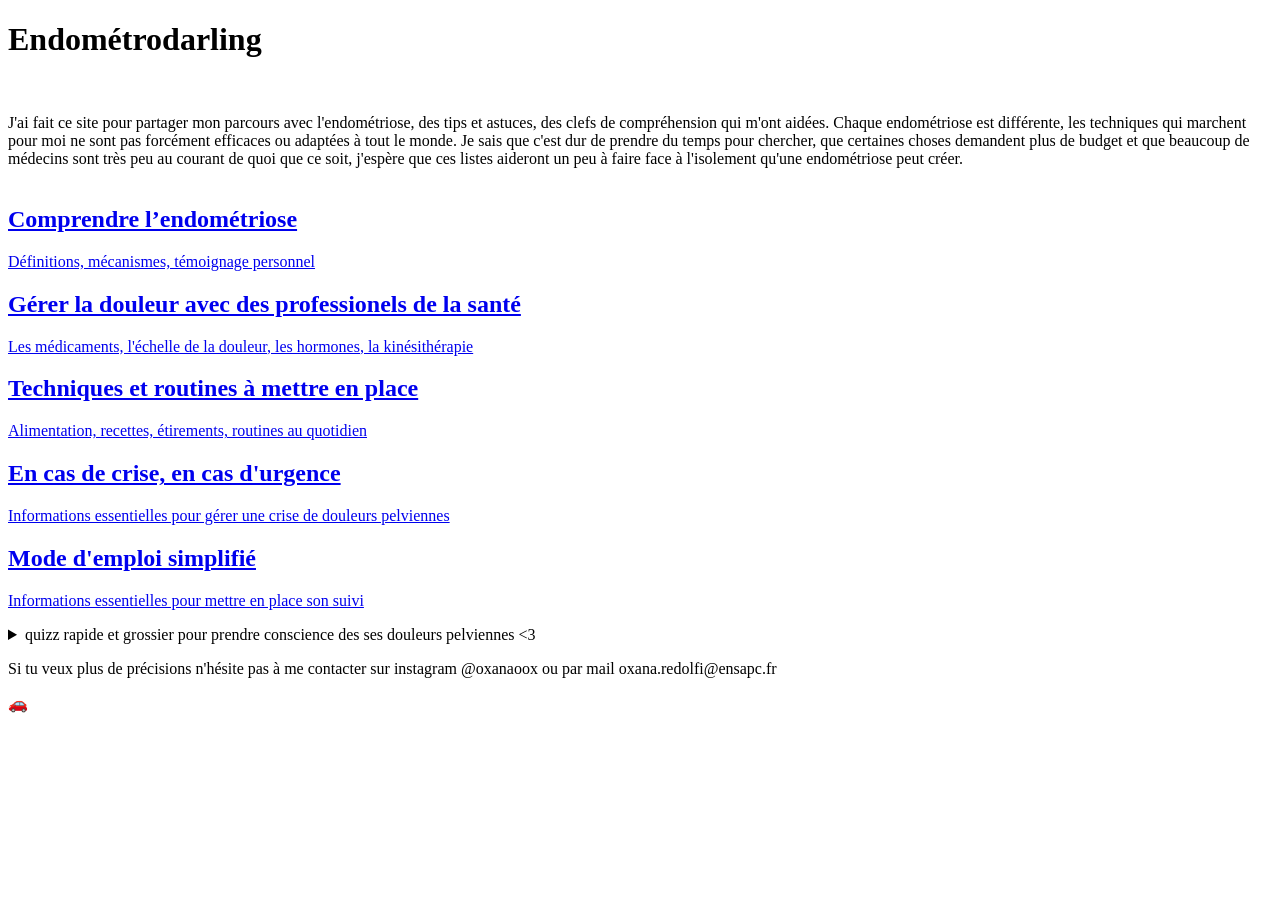
==== index.html @ 9b56f5bd "Update index.html with content and script changes" ====
<!DOCTYPE html>
<html lang="fr">
<head>
  <meta charset="UTF-8">
  <title>Enlever les bâtons des roues</title>
  <link rel="stylesheet" href="style.css"> 
</head>
<script src="glitters.js"></script>
<body>
  <header>
    <h1> Endométrodarling </h1> <br>
    <p class="intro">
      J'ai fait ce site pour partager mon parcours avec l'endométriose,
      des tips et astuces, des clefs de compréhension qui m'ont aidées. 
      Chaque endométriose est différente, les techniques qui marchent pour moi ne sont pas forcément efficaces 
      ou adaptées à tout le monde. Je sais que c'est dur de prendre du temps pour chercher, 
      que certaines choses demandent plus de budget et que beaucoup de médecins sont très peu au courant
      de quoi que ce soit, j'espère que ces listes aideront un peu à faire face à l'isolement 
      qu'une endométriose peut créer. <br><br>
      </div>
    </p>
  </header>
    
  
  <main>
      <section class="categories">
    
        <a href="comprendre.html" class="category-card">
          <h2>Comprendre l’endométriose</h2>
          <p>Définitions, mécanismes, témoignage personnel</p>
        </a>
    
        <a href="stabiliser.html" class="category-card">
          <h2>Gérer la douleur avec des professionels de la santé</h2>
          <p>Les médicaments, l'échelle de la douleur, les hormones, la kinésithérapie</p>
        </a>
    
        <a href="gerer.html" class="category-card">
          <h2>Techniques et routines à mettre en place</h2>
          <p>Alimentation, recettes, étirements, routines au quotidien</p>
        </a>
    
    </section>
  </main>

  <section class="special-categories">

    <a href="en cas d'urgence.html" class="special-card important-card">
      <h2>En cas de crise, en cas d'urgence</h2>
      <p>Informations essentielles pour gérer une crise de douleurs pelviennes</p>
    </a>
  
    <a href="simplifier.html" class="special-card important-card">
      <h2>Mode d'emploi simplifié</h2>
      <p>Informations essentielles pour mettre en place son suivi</p>
    </a>

    <details class="special-card quiz-card">
      <summary>quizz rapide et grossier pour prendre conscience des ses douleurs pelviennes <3 </summary>
    
      <form id="endoQuiz">
       
          <p>1. As-tu eu mal au ventre pendant tes règles ces 6 derniers mois ?</p>
          <label><input type="radio" name="q1" value="endo"> Oui</label>
          <label><input type="radio" name="q1" value="none"> Non</label>
    
          <p>2. As-tu déjà eu mal aux jambes ou en bas du dos pendant tes règles ?</p>
          <label><input type="radio" name="q2" value="endo"> Oui</label>
          <label><input type="radio" name="q2" value="none"> Non</label>
    
          <p>3. As-tu des cycles irréguliers ?</p>
          <label><input type="radio" name="q3" value="endo"> Oui</label>
          <label><input type="radio" name="q3" value="none"> Non</label>
    
          <p>4. As-tu déjà rêvé d'arracher l'utérus de ton corps suite à des douleurs ?</p>
          <label><input type="radio" name="q4" value="endo"> Oui</label>
          <label><input type="radio" name="q4" value="none"> Non</label>
    
          <p>5. As-tu des douleurs quand tu fais caca ?</p>
          <label><input type="radio" name="q5" value="endo"> Oui</label>
          <label><input type="radio" name="q5" value="none"> Non</label>
    
          <p>6. As-tu parfois l'impression qu'on te plante des épées dans le rectum alors que tu ne bouges pas ?</p>
          <label><input type="radio" name="q6" value="endo"> Oui c'est horrible</label>
          <label><input type="radio" name="q6" value="none"> Non wtf</label>
  
          <p>7. As tu parfois envie d'uriner très souvent même si tu viens d'uriner ?</p>
          <label><input type="radio" name="q7" value="endo"> oui</label>
          <label><input type="radio" name="q7" value="none"> non ça va</label>
  
          <p>8. As-tu parfois la sensation d'être un robot rouillé ?</p>
          <label><input type="radio" name="q8" value="endo"> Oui c'est horrible</label>
          <label><input type="radio" name="q8" value="none"> Non wtf</label>
  
  
          <p>9. T'es tu déjà demandé si tu avais de l'endométriose ?</p>
          <label><input type="radio" name="q9" value="endo"> Oui lol </label>
          <label><input type="radio" name="q9" value="none"> Non lol</label>
  
    
          <button type="button" onclick="getEndoResult()">Voir le résultat</button>
          <div id="endoResult"></div>
        </form>
      </details>
      
    
  
  </section>
  

  <footer>
    <p> Si tu veux plus de précisions n'hésite pas à me contacter sur instagram @oxanaoox ou par mail oxana.redolfi@ensapc.fr</p>
  </footer>
  <script>
   
  
    function getEndoResult() {
      const form = document.getElementById('endoQuiz');
      const resultDiv = document.getElementById('endoResult');
      let score = 0;
  
      const formData = new FormData(form);
      for (let value of formData.values()) {
        if (value === "endo") score++;
      }
  
      if (score >= 3) {
        resultDiv.innerHTML = "dsl bb tu as des douleurs pelviennes il faut que tu t'en occupes";
      } else {
        resultDiv.innerHTML = "trop stylé tout va bien pour l'instant";
      }
    }
  </script>
  <div id="car">🚗</div>
  <audio id="carSound" src="car.mp3"></audio>

  <script src="glitter.js"></script>
  <script src="car.js"></script>
  
</body>
</html>
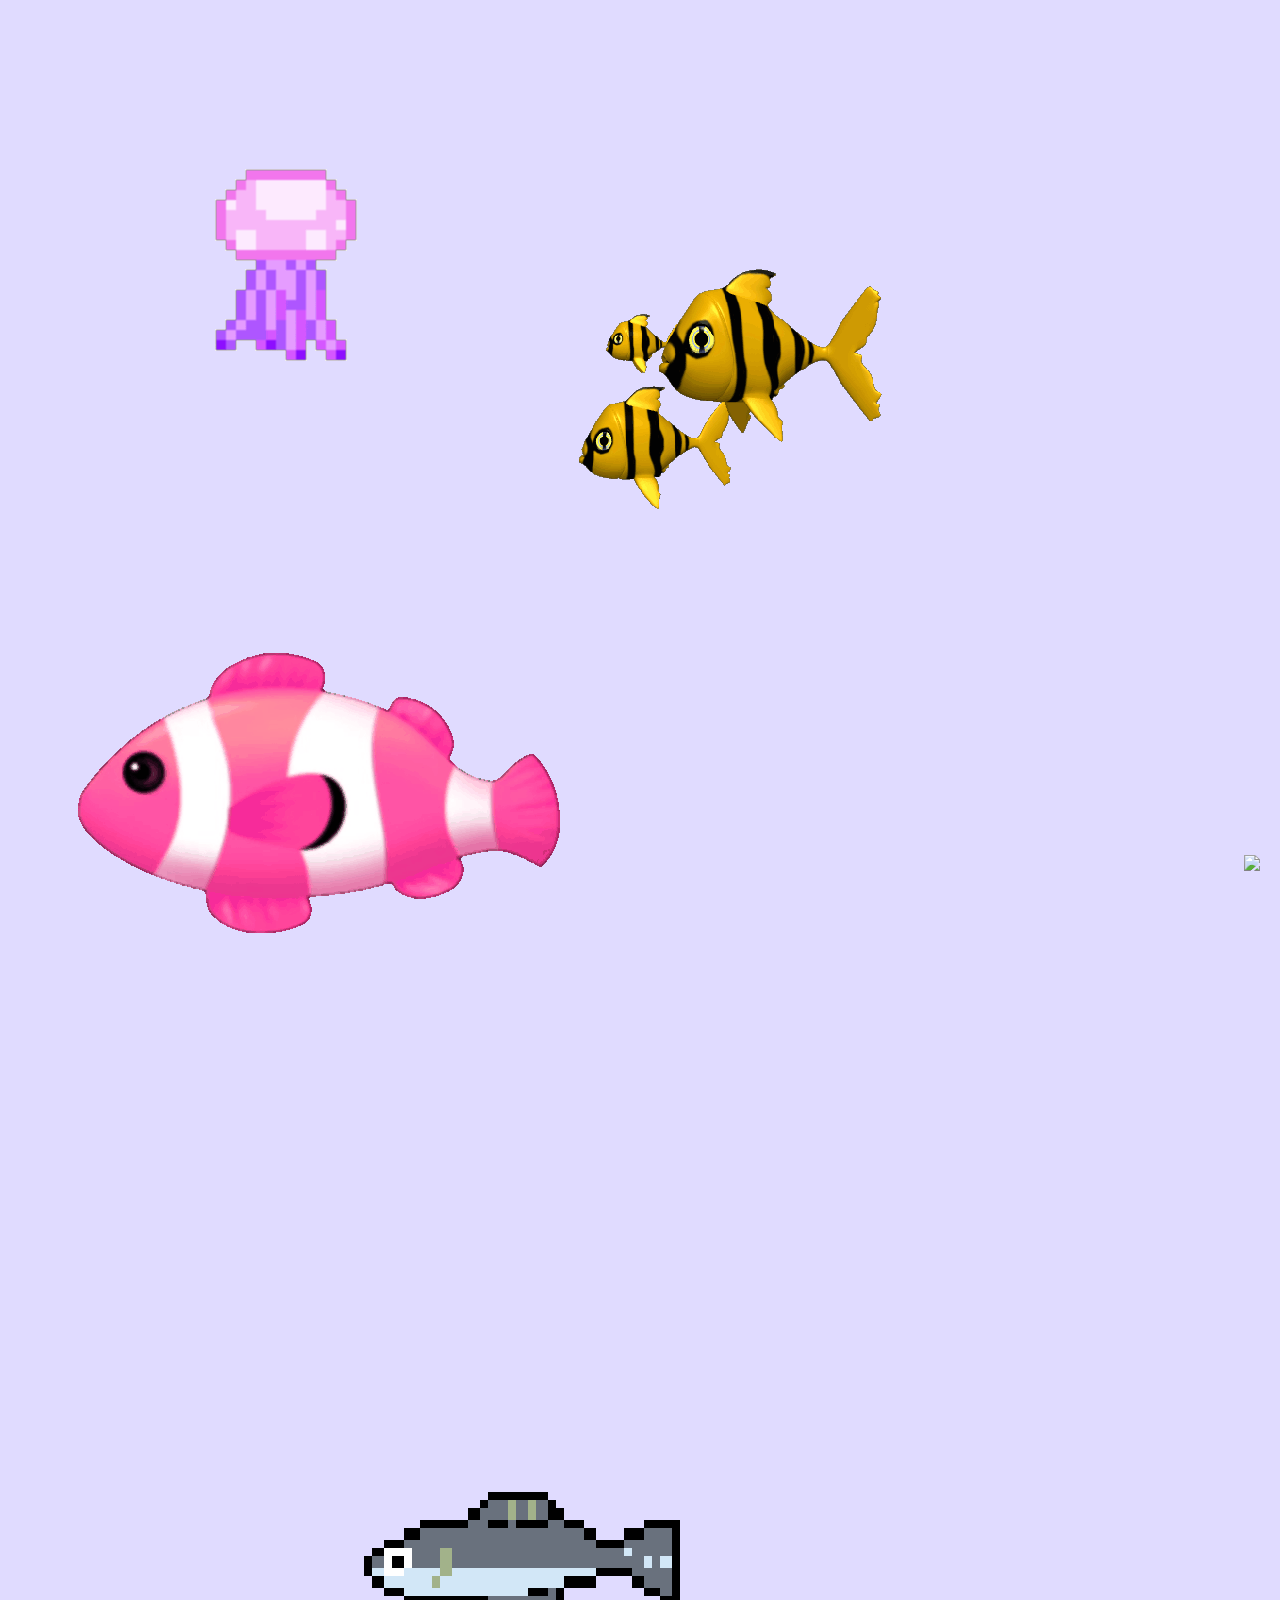
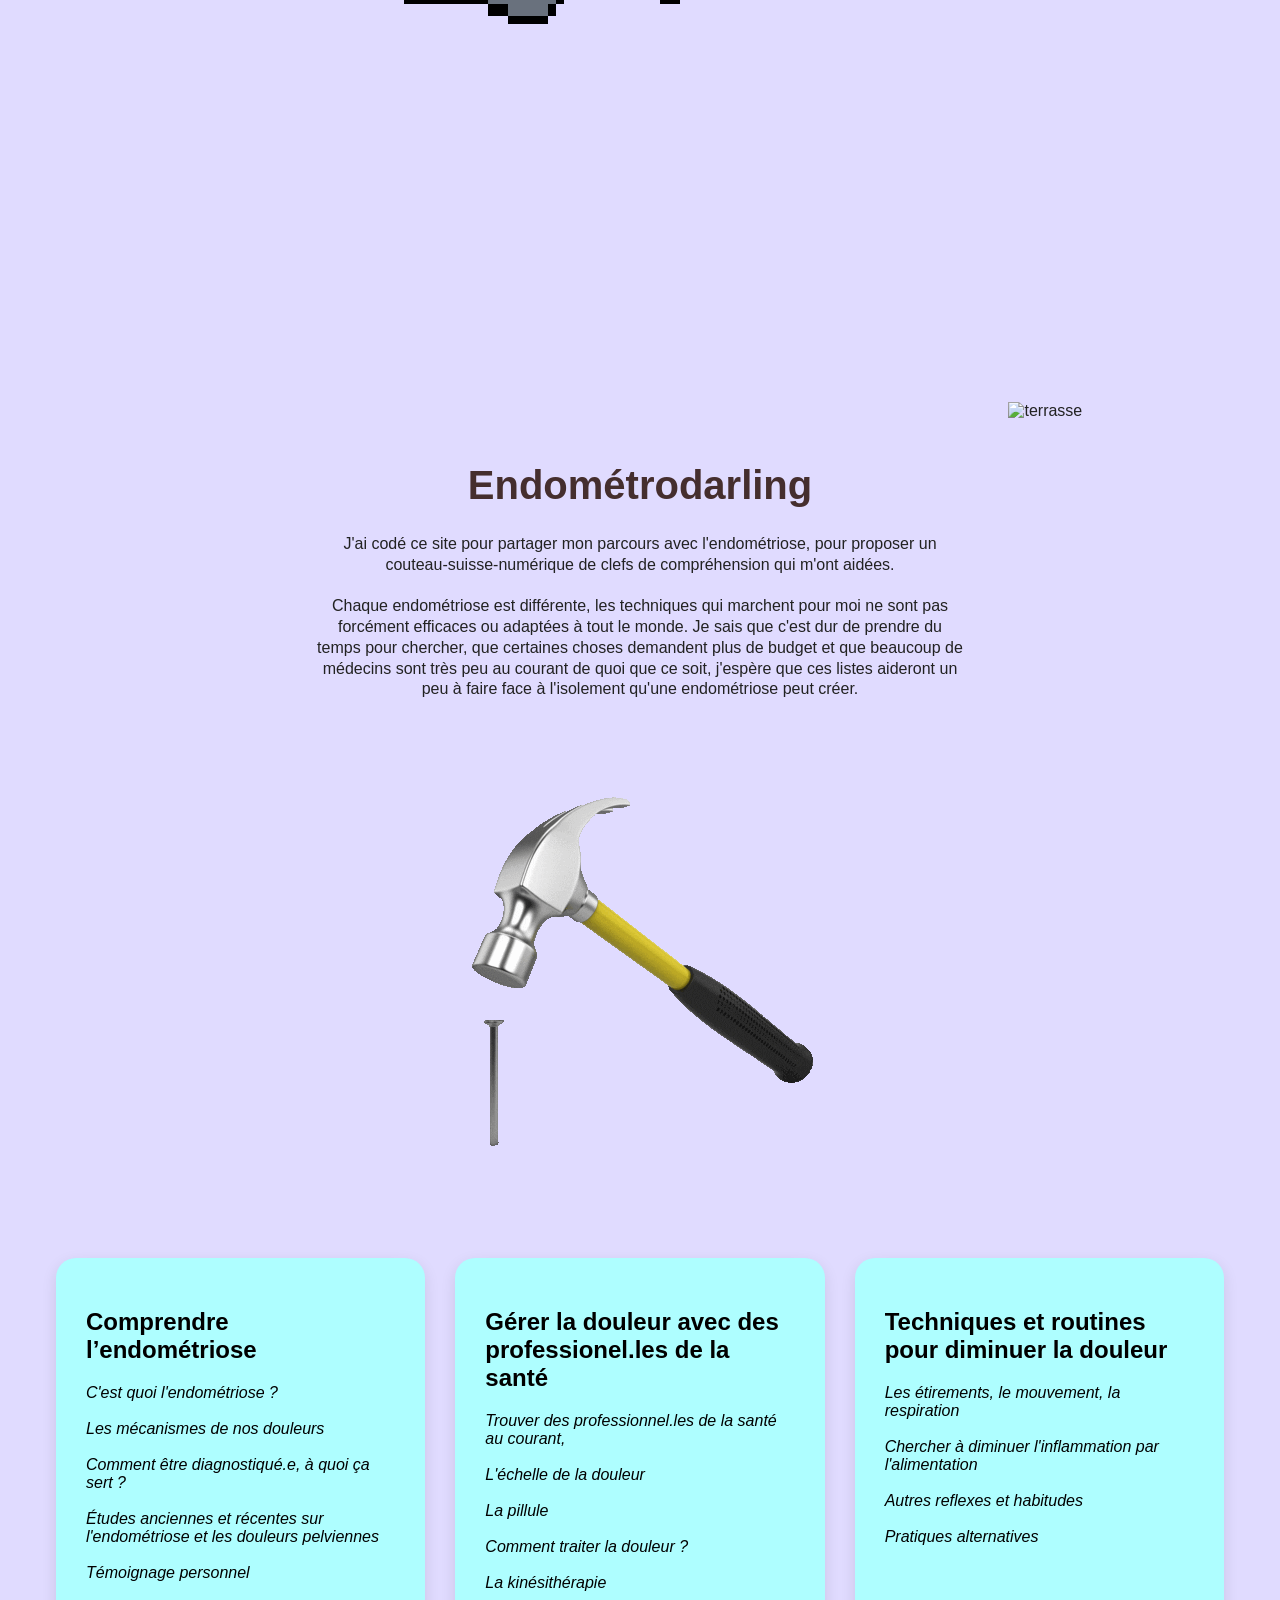
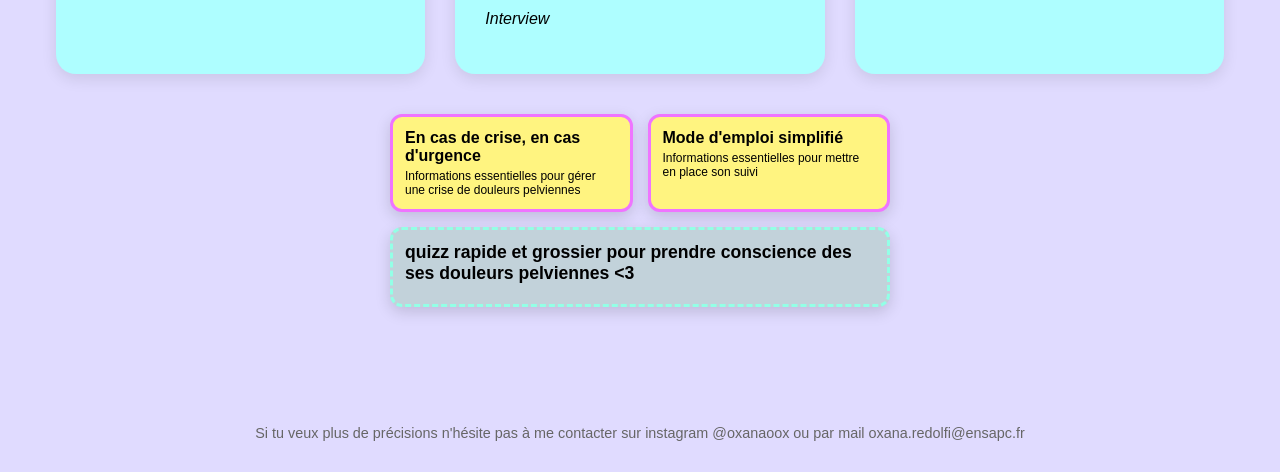
==== commit 3a54c86c: "Refactor HTML structure and improve content clarity" ====
--- a/index.html
+++ b/index.html
@@ -8,17 +8,31 @@
   <link rel="stylesheet" href="style.css"> 
 </head>
 <script src="glitters.js"></script>
-<body>
+<body class="accueil">
+   
+   <div class="fond-composite">
+    <div class="fond-couleur-avec-poissons"></div>
+    <img src="méduse.gif" alt="méduse qui nage" class="meduse">
+    <img src="poissontigre.gif" alt="poissons   encore des poissons" class="poissontigre">
+    <img src="Clownfish pink.gif" alt="encore un poisson mais rose lui" class="poissonrose">
+    <img src="fishyfish.gif" alt="poisson solitaire qui nage" class="fishyfish">
+    <img src="terasse-rose.png" alt="terrasse" class="terrasse-img">
+  </div>
+
   <header>
     <h1> Endométrodarling </h1> <br>
+    <div>
     <p class="intro">
-      J'ai fait ce site pour partager mon parcours avec l'endométriose,
-      des tips et astuces, des clefs de compréhension qui m'ont aidées. 
+      J'ai codé ce site pour partager mon parcours avec l'endométriose,
+      pour proposer un couteau-suisse-numérique de clefs de compréhension qui m'ont aidées. <br><br>
       Chaque endométriose est différente, les techniques qui marchent pour moi ne sont pas forcément efficaces 
       ou adaptées à tout le monde. Je sais que c'est dur de prendre du temps pour chercher, 
       que certaines choses demandent plus de budget et que beaucoup de médecins sont très peu au courant
       de quoi que ce soit, j'espère que ces listes aideront un peu à faire face à l'isolement 
-      qu'une endométriose peut créer. <br><br>
+      qu'une endométriose peut créer.
+
+      <img src="marteau.gif" alt=" gif de marteau" class="marteau">
+      
       </div>
     </p>
   </header>
@@ -29,17 +43,29 @@
     
         <a href="comprendre.html" class="category-card">
           <h2>Comprendre l’endométriose</h2>
-          <p>Définitions, mécanismes, témoignage personnel</p>
+          <p><i>C'est quoi l'endométriose ?
+            <br><br>Les mécanismes de nos douleurs
+            <br><br>Comment être diagnostiqué.e, à quoi ça sert ?
+            <br><br>Études anciennes et récentes sur l'endométriose et les douleurs pelviennes
+            <br><br>Témoignage personnel</i></p>
         </a>
     
         <a href="stabiliser.html" class="category-card">
-          <h2>Gérer la douleur avec des professionels de la santé</h2>
-          <p>Les médicaments, l'échelle de la douleur, les hormones, la kinésithérapie</p>
+          <h2>Gérer la douleur avec des professionel.les de la santé</h2>
+          <p><i>Trouver des professionnel.les de la santé au courant,
+            <br><br>L'échelle de la douleur
+            <br><br>La pillule
+            <br><br>Comment traiter la douleur ?
+            <br><br>La kinésithérapie
+            <br><br> Interview </i></p>
         </a>
     
         <a href="gerer.html" class="category-card">
-          <h2>Techniques et routines à mettre en place</h2>
-          <p>Alimentation, recettes, étirements, routines au quotidien</p>
+          <h2>Techniques et routines pour diminuer la douleur</h2>
+          <p><i>Les étirements, le mouvement, la respiration
+          <br><br> Chercher à diminuer l'inflammation par l'alimentation
+          <br><br> Autres reflexes et habitudes
+          <br><br> Pratiques alternatives</i></p>
         </a>
     
     </section>
@@ -58,8 +84,8 @@
     </a>
 
     <details class="special-card quiz-card">
-      <summary>quizz rapide et grossier pour prendre conscience des ses douleurs pelviennes <3 </summary>
-    
+      <summary>quizz rapide et grossier pour prendre conscience des ses douleurs pelviennes <3</summary>
+
       <form id="endoQuiz">
        
           <p>1. As-tu eu mal au ventre pendant tes règles ces 6 derniers mois ?</p>
@@ -133,7 +159,8 @@
       }
     }
   </script>
-  <div id="car">🚗</div>
+  
+  <div id="car"><img src="cardog.gif" class="cardog"></div>
   <audio id="carSound" src="car.mp3"></audio>
 
   <script src="glitter.js"></script>
--- a/style.css
+++ b/style.css
@@ -0,0 +1,312 @@
+
+
+body {
+  font-family: "Helvetica Neue", sans-serif;
+  background-color: #ccc3ff98;
+  color: #222;
+  margin: 0;
+  padding: 0 1rem;
+}
+
+.categories {
+  display: grid;
+  grid-template-columns: repeat(auto-fit, minmax(250px, 1fr));
+  gap: 30px;
+  padding: 40px;
+}
+
+.category-card {
+  display: block;
+  padding: 30px;
+  background: #aefeff;
+  border-radius: 20px;
+  text-decoration: none;
+  color: black;
+  box-shadow: 0 5px 15px rgba(0,0,0,0.1);
+}
+
+.category-card:hover {
+  transform: translateY(-5px);
+}
+
+.special-categories {
+  display: grid;
+  grid-template-columns: repeat(auto-fit, minmax(250px, 1fr));
+  gap: 30px;
+  padding: 0 40px 40px;
+}
+
+
+.special-card {
+  display: block;
+  padding: 30px;
+  border-radius: 20px;
+  text-decoration: none;
+  color: black;
+  box-shadow: 0 5px 15px rgba(0,0,0,0.15);
+}
+
+
+.important-card {
+  background: #fff480;
+  border: 3px solid #ef74ff;
+}
+
+
+.quiz-card {
+  background: #c2d2da;
+  border: 3px dashed #93ffe6;
+}
+
+
+.med-button {
+  display: block;
+  width: fit-content;
+  margin: 1rem auto;
+  padding: 0.5rem 1.5rem;
+  border-radius: 0px;
+  background-color: #87faab;
+  color: rgb(81, 44, 44);
+  border-radius: 3px;
+  text-decoration: none;
+  font-weight: bold;
+}
+
+.med-button:hover {
+  background-color: #dcdddd;
+}
+
+
+header {
+  text-align: center;
+  padding: 1rem 1rem 1rem;
+}
+
+
+
+h1 {
+  font-size: 2.5rem;
+  color: #452e2e;
+  margin-bottom: 0.5rem;
+}
+
+.intro {
+  font-size: 1rem;
+  max-width: 650px;
+  margin: 0 auto;
+  line-height: 1.3;
+}
+
+
+
+.tools {
+  max-width: 700px;
+  margin: 0 auto 4rem;
+}
+
+.tools h2 {
+  text-align: center;
+  color: #503630;
+  margin-bottom: 1rem;
+}
+
+.tooltip {
+  position: relative;
+  display: inline-block;
+  cursor: help;
+  text-decoration: dotted underline;
+}
+
+.tooltip .tooltiptext {
+  visibility: hidden;
+  opacity: 0;
+  width: max-content;
+  max-width: 200px;
+  background-color: #cefad2;
+  color: #372929;
+  text-align: left;
+  border: 1px solid #445e3d;
+  border-radius: 4px;
+  padding: 6px 8px;
+  position: absolute;
+  z-index: 10;
+  bottom: 100%;
+  left: 50%;
+  transform: translateX(-50%);
+  transition: opacity 0.3s;
+  font-size: 0.8em;
+  box-shadow: 0 2px 5px rgba(0,0,0,0.1);
+}
+
+.tooltip:hover .tooltiptext {
+  visibility: visible;
+  opacity: 1;
+}
+
+
+details {
+  background-color: rgba(184, 222, 242, 0.552);
+  border: 1px solid #432727;
+  border-radius: 10px;
+  padding: 0.75rem 1rem;
+  margin-bottom: 1rem;
+  cursor: pointer;
+}
+
+summary {
+  font-weight: bold;
+  font-size: 1.1rem;
+  margin-bottom: 0.5rem;
+  cursor: pointer;
+}
+
+footer {
+  text-align: center;
+  padding: 1rem;
+  font-size: 0.9rem;
+  color: #666;
+}
+
+
+#quizContent {
+  position: absolute;
+  bottom: 70px;
+  right: 0;
+  background-color: #a3fff7;
+  border: 2px solid #4f323a;
+  border-radius: 40px;
+  padding: 1.5rem;
+  width: 300px;
+  max-height: 80vh;
+  overflow-y: auto;
+  font-size: 0.95rem;
+  box-shadow: 0 4px 8px rgba(0,0,0,0.1);
+}
+
+#quizContent.hidden {
+  display: none;
+}
+
+#endoQuiz p {
+  margin-top: 1rem;
+  font-weight: bold;
+  color: #4b2e2e;
+}
+
+#endoQuiz label {
+  display: block;
+  margin-left: 1rem;
+  margin-bottom: 0.3rem;
+  cursor: pointer;
+}
+
+#endoQuiz button {
+  margin-top: 1.5rem;
+  background-color: #bce2d0;
+  border: none;
+  padding: 0.7rem 1rem;
+  border-radius: 6px;
+  cursor: pointer;
+  font-weight: bold;
+}
+
+#endoResult {
+  margin-top: 1rem;
+  font-weight: bold;
+  text-align: center;
+  color: #4a2525;
+}
+
+pre {
+  white-space: pre-wrap;
+  word-break: break-word;
+}
+
+.special-categories {
+  display: grid;
+  grid-template-columns: repeat(2, 1fr);
+  gap: 15px;
+  max-width: 500px;
+  margin: 0 auto 2rem;
+}
+
+.special-card {
+  padding: 12px;
+  border-radius: 12px;
+}
+
+.special-card h2 {
+  font-size: 1rem;
+  margin: 0 0 4px;
+}
+
+.special-card p {
+  font-size: 0.75rem;
+  margin: 0;
+}
+
+
+#openQuiz {
+  cursor: pointer;
+}
+
+summary {
+  cursor: pointer;
+  list-style: none;
+}
+
+summary::-webkit-details-marker {
+  display: none;
+}
+
+.special-card.quiz-card {
+  grid-column: 1 / -1;
+}
+
+@media (max-width: 700px) {
+
+  /* catégories principales */
+  .categories {
+    grid-template-columns: 1fr;
+    padding: 20px;
+  }
+
+  /* cartes du bas (urgence + quizz) */
+  .special-categories {
+    grid-template-columns: 1fr;
+    padding: 0 20px 30px;
+  }
+}
+
+#car {
+  position: fixed;
+  bottom: 20px;
+  right: 20px;
+  font-size: 40px;
+  cursor: pointer;
+  transition: transform 1s ease;
+}
+
+  .sparkle {
+    position: fixed;
+    width: 4px;
+    height: 5px;
+    background: rgb(136, 253, 255);
+    border-radius: 10%;
+    pointer-events: none;
+  
+    animation: explode 1.3s ease-out forwards;
+  }
+  
+  @keyframes explode {
+    0% {
+      transform: translate(0,0) scale(1);
+      opacity: 1;
+    }
+  
+    100% {
+      transform: translate(var(--dx), var(--dy)) scale(0);
+      opacity: 0;
+    }
+  }
+
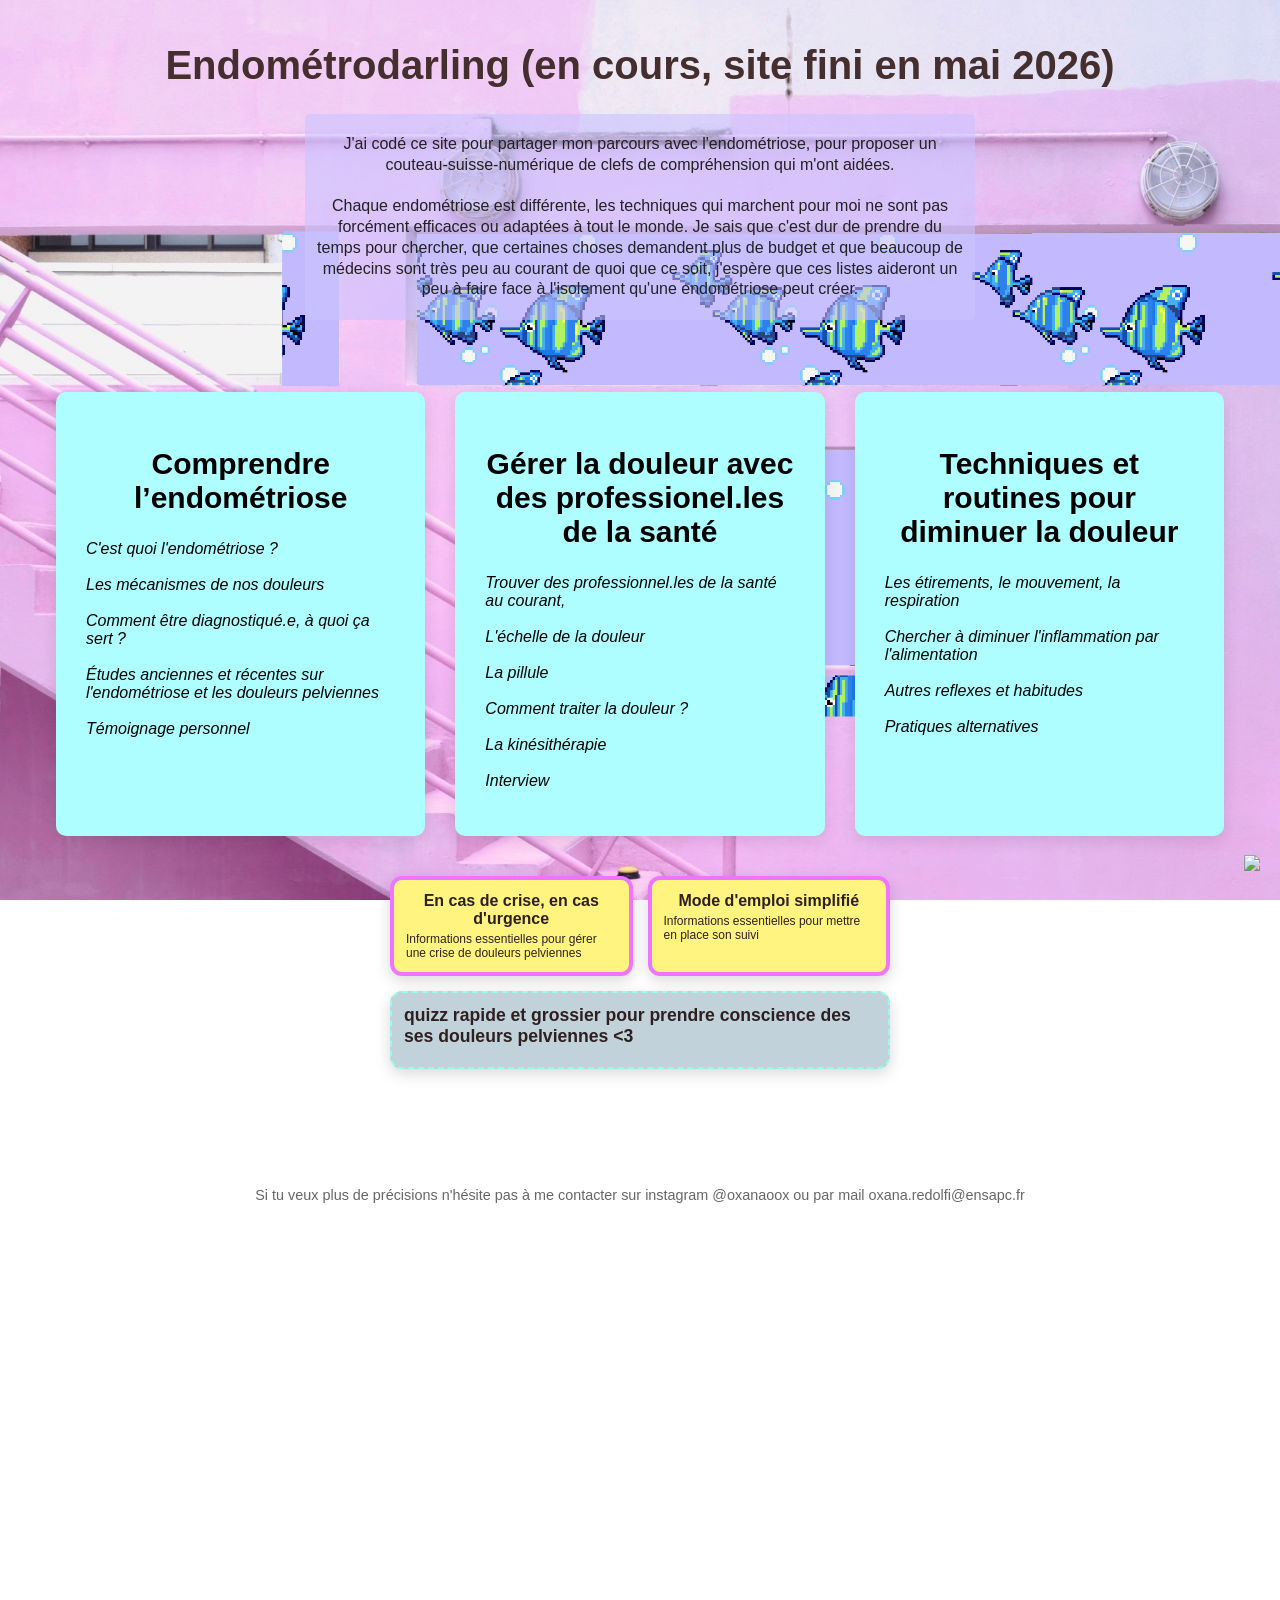
==== commit 8e22ebde: "Update header title with project status" ====
--- a/index.html
+++ b/index.html
@@ -20,7 +20,7 @@
   </div>
 
   <header>
-    <h1> Endométrodarling </h1> <br>
+    <h1> Endométrodarling (en cours, site fini en mai 2026) </h1> <br>
     <div>
     <p class="intro">
       J'ai codé ce site pour partager mon parcours avec l'endométriose,
--- a/style.css
+++ b/style.css
@@ -1,11 +1,140 @@
-
-
-body {
-  font-family: "Helvetica Neue", sans-serif;
-  background-color: #ccc3ff98;
-  color: #222;
-  margin: 0;
-  padding: 0 1rem;
+body { 
+  font-family: "Helvetica Neue", sans-serif; 
+  background-color: #ccc3ff98; 
+  color: #222; 
+  margin: 0; 
+ 
+}
+
+.fond-composite {
+  position: fixed; 
+  top: 0;
+  left: 0;
+  width: 100%;
+  height: 100%;
+  z-index: -1; 
+  overflow: hidden;
+}
+
+.fond-couleur-avec-poissons {
+  position: absolute;
+  top: 0;
+  left: 0;
+  width: 100%;
+  height: 100%;
+  z-index: 1;
+  background-color: #9b8aff98;
+  background-image: url("poissonpx.gif");
+  background-repeat: repeat;
+  background-size: 300px auto;
+  background-position: 100px 70px; 
+}
+
+.poissontigre {
+  position: absolute;
+  right: 80px;
+  top: 60%;    
+  width: 250px; 
+  height: auto;
+  z-index: 4; 
+  animation: droite-gauche 5s linear infinite;
+  pointer-events: none;
+}
+
+@keyframes droite-gauche {
+  0% {
+    transform: translateX(0);
+  }
+  100% {
+    transform: translateX(-500px); 
+  }
+}
+
+
+.poissonrose {
+  position: absolute;
+  right: -150px; 
+  top: 100px;
+  width: 150px; 
+  height: auto;
+  z-index: 5; 
+  animation: droite-gauche-lent 20s linear infinite;
+  pointer-events: none;
+}
+
+@keyframes droite-gauche-lent {
+  0% {
+    transform: translateX(0px); 
+    right: -150px; 
+  }
+  100% {
+    transform: translateX(-1500px); 
+  }
+}
+
+.fishyfish {
+  position: absolute;
+  right: -300px; 
+  top: 80px;
+  width: 200px; 
+  height: auto;
+  z-index: 2; 
+  animation: deplace-droite-gauche 7s linear infinite;
+  pointer-events: none;
+}
+
+@keyframes deplace-droite-gauche {
+  0% {
+    transform: translateX(0); 
+    right: -300px; 
+  }
+  100% {
+    transform: translateX(-1500px); 
+  }
+}
+
+.meduse {
+  position: absolute;
+  right: 300px; 
+  top: 700px;
+  width: 150px; 
+  height: auto;
+  z-index: 2; 
+  animation: haut-bas 4s linear infinite;
+  pointer-events: none;
+}
+
+@keyframes haut-bas {
+  0% {
+    transform: translateY(0px); 
+    top: 700px; 
+  }
+  100% {
+    transform: translateY(-700px); 
+  }
+}
+
+.terrasse-img {
+  position: absolute;
+  top: 0;
+  left: 0;
+  width: 100%;
+  height: 100%;
+  object-fit: cover; 
+  z-index: 6; 
+  pointer-events: none; 
+}
+
+body.accueil { 
+  background-color: transparent; 
+  background-image: none;
+  padding: 0 1rem 1000px 1rem; 
+}
+
+
+header, main {
+  position: relative;
+  z-index: 10; 
 }
 
 .categories {
@@ -19,7 +148,7 @@
   display: block;
   padding: 30px;
   background: #aefeff;
-  border-radius: 20px;
+  border-radius: 10px;
   text-decoration: none;
   color: black;
   box-shadow: 0 5px 15px rgba(0,0,0,0.1);
@@ -27,6 +156,14 @@
 
 .category-card:hover {
   transform: translateY(-5px);
+}
+
+.fleche-fermeture {
+  text-align: right;
+  margin-top: 20px;
+  cursor: pointer;
+  font-size: small;
+  opacity: 1;
 }
 
 .special-categories {
@@ -40,22 +177,61 @@
 .special-card {
   display: block;
   padding: 30px;
-  border-radius: 20px;
+  border-radius: 100px;
   text-decoration: none;
-  color: black;
+  color: rgb(47, 32, 32);
   box-shadow: 0 5px 15px rgba(0,0,0,0.15);
 }
 
 
 .important-card {
   background: #fff480;
-  border: 3px solid #ef74ff;
+  border: 4px solid #ef74ff;
 }
 
 
 .quiz-card {
   background: #c2d2da;
-  border: 3px dashed #93ffe6;
+  border: 2px dashed #93ffe6;
+}
+
+h1 {
+  font-size: 2.5rem;
+  color: #452e2e;
+  margin-bottom: 0.5rem;
+}
+
+h2 {
+  font-size: 30px;
+  font-family:'Lucida Sans', 'Lucida Sans Regular', 'Lucida Grande', 'Lucida Sans Unicode' Verdana, serif;
+  text-align:center;
+  
+}
+
+h3{
+  font-size: 14px;
+  text-indent: 50px;
+}
+
+h5{
+  text-align: center;
+  font-size: 15px;
+}
+
+h6{
+  font-size: 14px;
+  text-align : right;
+  margin-right: 50px;
+}
+
+.intro {
+  background-color: #ccc3ff98;
+  font-size: 1rem;
+  max-width: 650px;
+  margin: 0 auto;
+  line-height: 1.3;
+  padding: 20px 10px;
+  border-radius: 5px;
 }
 
 
@@ -83,22 +259,6 @@
 }
 
 
-
-h1 {
-  font-size: 2.5rem;
-  color: #452e2e;
-  margin-bottom: 0.5rem;
-}
-
-.intro {
-  font-size: 1rem;
-  max-width: 650px;
-  margin: 0 auto;
-  line-height: 1.3;
-}
-
-
-
 .tools {
   max-width: 700px;
   margin: 0 auto 4rem;
@@ -150,7 +310,13 @@
   border-radius: 10px;
   padding: 0.75rem 1rem;
   margin-bottom: 1rem;
-  cursor: pointer;
+  pointer-events: none;
+  z-index: 8;
+}
+
+details > * {
+  pointer-events: auto;
+  z-index: 9;
 }
 
 summary {
@@ -158,6 +324,7 @@
   font-size: 1.1rem;
   margin-bottom: 0.5rem;
   cursor: pointer;
+  z-index: 11;
 }
 
 footer {
@@ -310,3 +477,119 @@
     }
   }
 
+.marteau {
+  position: absolute;
+  top: 593px;
+  right: 890px;
+  width: 60px;
+  height: auto;
+
+}
+
+.cardog {
+ 
+  bottom: 30px;
+  right: 30px;
+  width: 100px;
+  height: auto;
+
+}
+
+.conteneur-pigeon {
+  position: absolute;
+  left: -150px;
+  top: 600px;
+  width: 200px;
+  height: auto;
+  animation: gauche-droite 15s linear infinite;
+  transform-style: preserve-3d; 
+  z-index: 100;
+}
+
+.pigeon {
+  width: 100%;
+  height: auto;
+  display: block;
+  cursor: pointer;
+  z-index:100;
+  position: relative;
+}
+
+.reaction-img-fixe {
+  position: absolute; 
+  width: 30px;
+  height: auto;
+  pointer-events: none; 
+  animation: popIn 0.3s ease-out; 
+  z-index: 100;
+}
+
+
+@keyframes gauche-droite {
+  0% { transform: translateX(0px); }
+  100% { transform: translateX(1600px); }
+}
+
+@keyframes popIn {
+  0% { transform: scale(0); opacity: 0; }
+  100% { transform: scale(1); opacity: 1; }
+}
+
+
+.tvb {
+  position: absolute;
+  top: -220px;
+  right: 100px;
+  width: 1000px;
+  height: auto;
+
+}
+
+.schema {
+  position: absolute;
+  top: 500px;
+  right: 70px;
+  width: 200px;
+  height: auto;
+}
+
+.container {
+  display: flex;
+  flex-wrap: wrap; /* passer à la ligne si écran trop petit */
+  gap: 20px;
+  align-items: flex-start;
+  margin-top: 20px;
+}
+
+.psoas {
+  display: block; 
+  max-width: 200px; 
+  height: auto;
+  margin: 20px;
+}
+
+.schema-dans-texte{
+  flex: 0 0 auto;
+  align-items: flex-start;
+}
+
+.texte-schema{
+  flex: 1 1 300px;
+}
+
+.etoiles {
+  position: absolute;
+  top: 0px;
+  left: 500px;
+  width: 500px;
+  height: 150px;
+  pointer-events: none;
+}
+
+img {
+  -webkit-user-drag: none;
+  -moz-user-drag: none;
+  -webkit-user-select: none;
+  -moz-user-select: none;
+  user-select: none;
+}
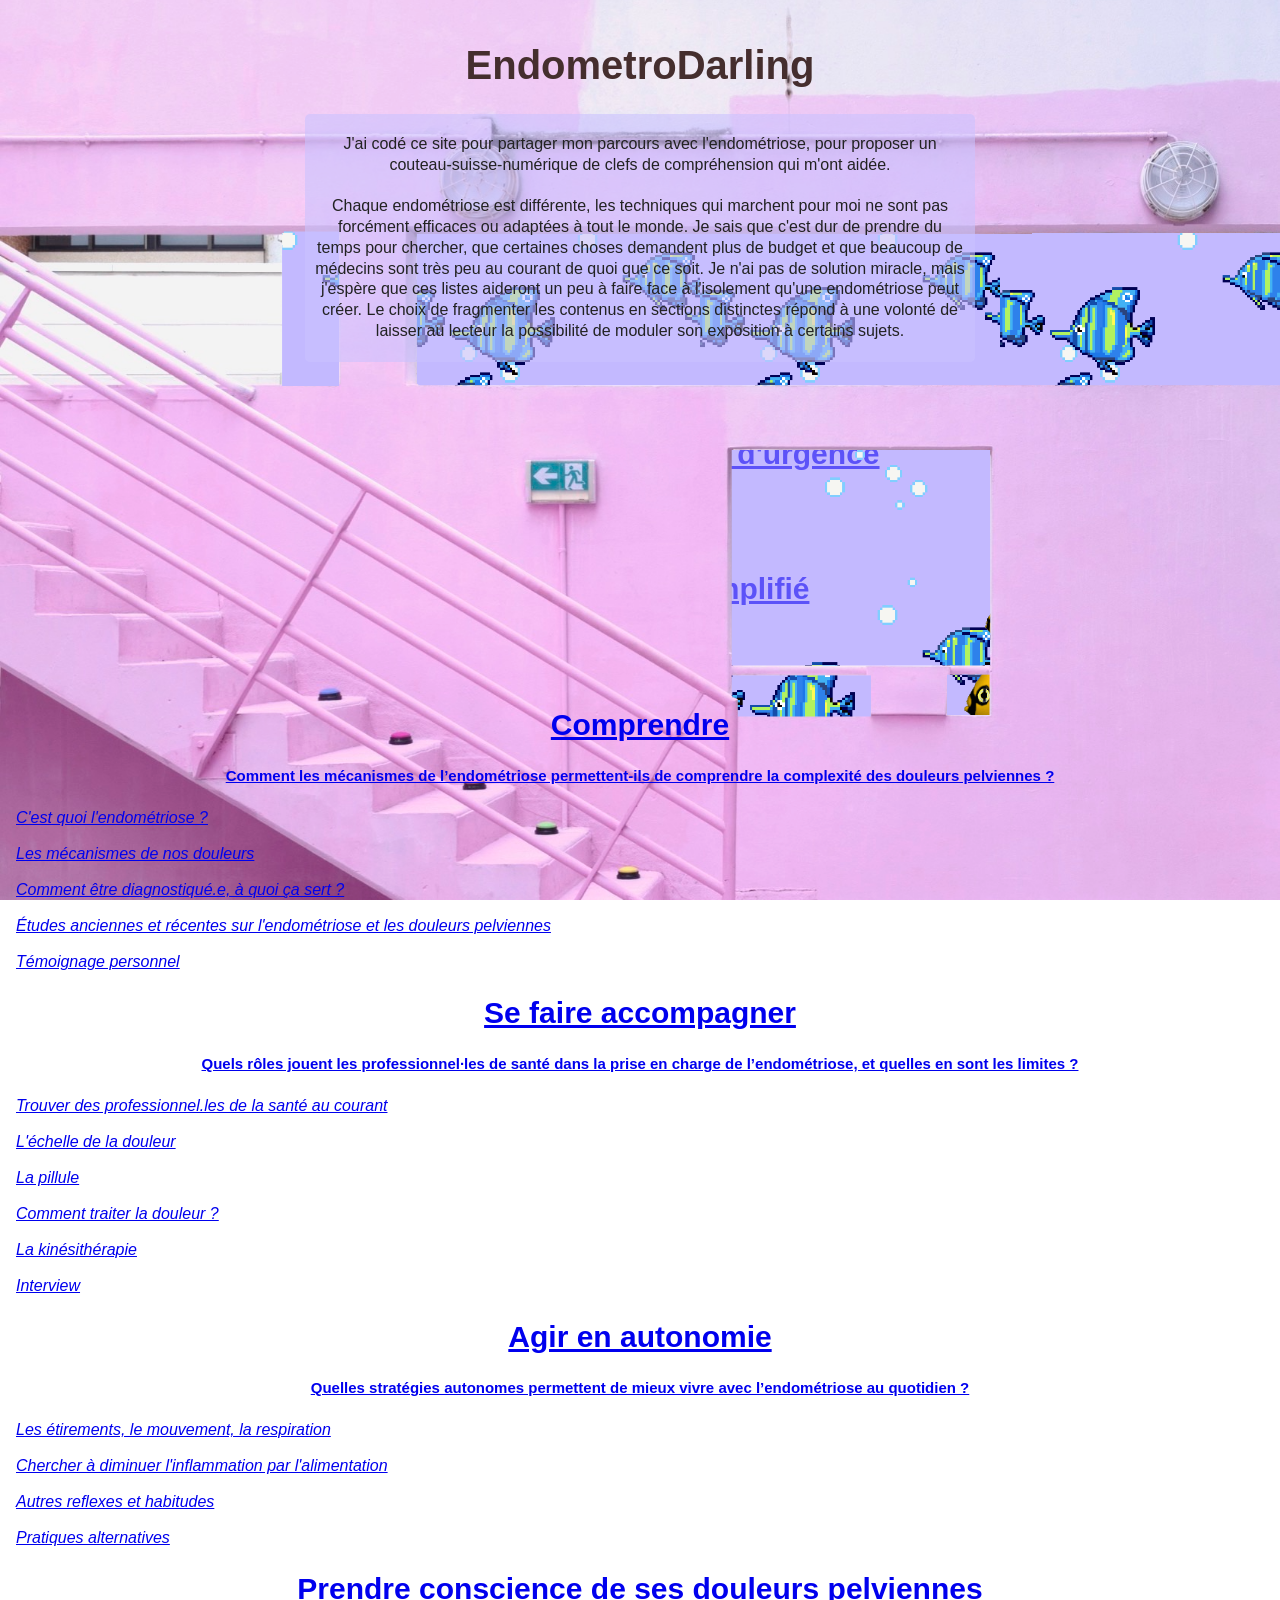
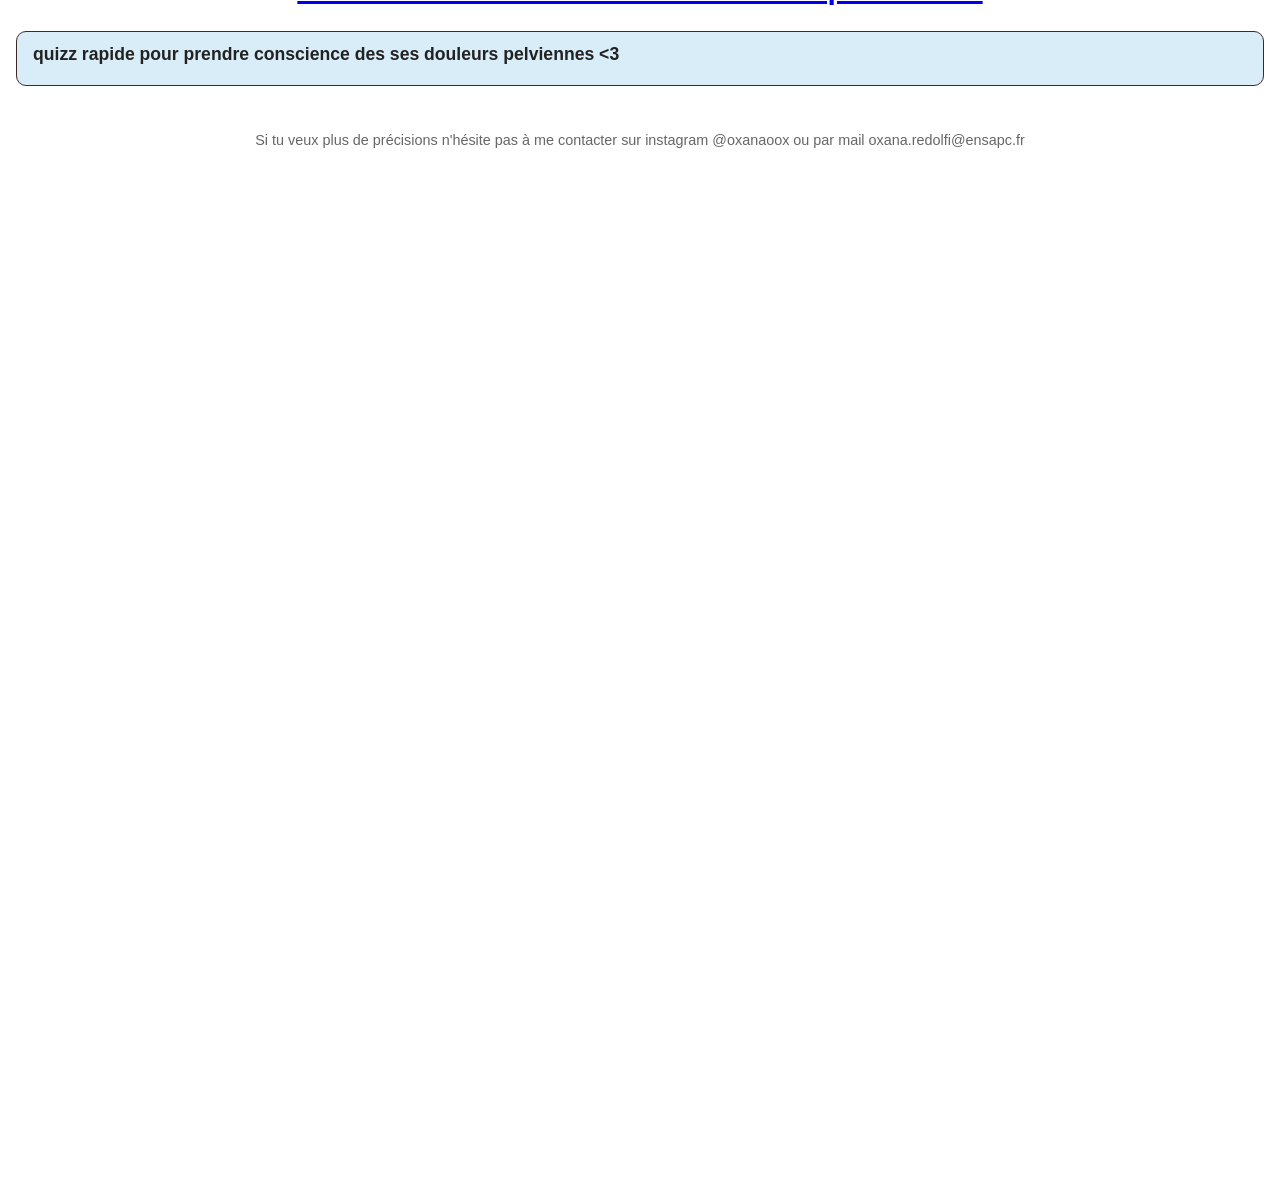
==== commit 43066a32: "Refactor index.html for improved structure and content" ====
--- a/index.html
+++ b/index.html
@@ -1,16 +1,15 @@
-
-
 <!DOCTYPE html>
 <html lang="fr">
+
 <head>
   <meta charset="UTF-8">
   <title>Enlever les bâtons des roues</title>
-  <link rel="stylesheet" href="style.css"> 
+  <link rel="stylesheet" href="style.css">
 </head>
-<script src="glitters.js"></script>
+
 <body class="accueil">
-   
-   <div class="fond-composite">
+
+  <div class="fond">
     <div class="fond-couleur-avec-poissons"></div>
     <img src="méduse.gif" alt="méduse qui nage" class="meduse">
     <img src="poissontigre.gif" alt="poissons   encore des poissons" class="poissontigre">
@@ -18,140 +17,152 @@
     <img src="fishyfish.gif" alt="poisson solitaire qui nage" class="fishyfish">
     <img src="terasse-rose.png" alt="terrasse" class="terrasse-img">
   </div>
+  
+  <header>
+    <h1> EndometroDarling </h1> <br>
+    <div>
+      <p class="intro">
+        J'ai codé ce site pour partager mon parcours avec l'endométriose,
+        pour proposer un couteau-suisse-numérique de clefs de compréhension qui m'ont aidée. <br><br>
+        Chaque endométriose est différente, les techniques qui marchent pour moi ne sont pas forcément efficaces
+        ou adaptées à tout le monde. Je sais que c'est dur de prendre du temps pour chercher,
+        que certaines choses demandent plus de budget et que beaucoup de médecins sont très peu au courant
+        de quoi que ce soit. Je n'ai pas de solution miracle, 
+        mais j'espère que ces listes aideront un peu à faire face à l'isolement
+        qu'une endométriose peut créer.
+        Le choix de fragmenter les contenus en sections distinctes répond à une volonté 
+        de laisser au lecteur la possibilité de moduler son exposition à certains sujets.
 
-  <header>
-    <h1> Endométrodarling (en cours, site fini en mai 2026) </h1> <br>
-    <div>
-    <p class="intro">
-      J'ai codé ce site pour partager mon parcours avec l'endométriose,
-      pour proposer un couteau-suisse-numérique de clefs de compréhension qui m'ont aidées. <br><br>
-      Chaque endométriose est différente, les techniques qui marchent pour moi ne sont pas forcément efficaces 
-      ou adaptées à tout le monde. Je sais que c'est dur de prendre du temps pour chercher, 
-      que certaines choses demandent plus de budget et que beaucoup de médecins sont très peu au courant
-      de quoi que ce soit, j'espère que ces listes aideront un peu à faire face à l'isolement 
-      qu'une endométriose peut créer.
-
-      <img src="marteau.gif" alt=" gif de marteau" class="marteau">
-      
-      </div>
+    </div>
     </p>
   </header>
-    
-  
+
+    <section class="intro-organisation">
+
+    <a href="en cas d'urgence.html" class="introduction important-card">
+      <h2>En cas de crise, en cas d'urgence</h2>
+      <p>Informations essentielles pour gérer une crise de douleurs pelviennes</p>
+    </a>
+
+    <a href="simplifier.html" class="introduction important-card">
+      <h2>Mode d'emploi simplifié</h2>
+      <p>Informations essentielles pour mettre en place son suivi</p>
+    </a>
+
+  </section>
+
   <main>
-      <section class="categories">
-    
-        <a href="comprendre.html" class="category-card">
-          <h2>Comprendre l’endométriose</h2>
-          <p><i>C'est quoi l'endométriose ?
+    <section class="organisation-principale">
+
+      <a href="comprendre.html" class="trois-chemins">
+        <h2>Comprendre</h2>
+        <h5>Comment les mécanismes de l’endométriose permettent-ils de comprendre la complexité des douleurs pelviennes
+          ?</h5>
+
+        <p><i>C'est quoi l'endométriose ?
             <br><br>Les mécanismes de nos douleurs
             <br><br>Comment être diagnostiqué.e, à quoi ça sert ?
             <br><br>Études anciennes et récentes sur l'endométriose et les douleurs pelviennes
             <br><br>Témoignage personnel</i></p>
-        </a>
-    
-        <a href="stabiliser.html" class="category-card">
-          <h2>Gérer la douleur avec des professionel.les de la santé</h2>
-          <p><i>Trouver des professionnel.les de la santé au courant,
+      </a>
+
+      <a href="stabiliser.html" class="trois-chemins">
+        <h2>Se faire accompagner</h2>
+        <h5>Quels rôles jouent les professionnel·les de santé dans la prise en charge de l’endométriose, et quelles en
+          sont les limites ?</h5>
+        <p><i>Trouver des professionnel.les de la santé au courant
             <br><br>L'échelle de la douleur
             <br><br>La pillule
             <br><br>Comment traiter la douleur ?
             <br><br>La kinésithérapie
             <br><br> Interview </i></p>
-        </a>
-    
-        <a href="gerer.html" class="category-card">
-          <h2>Techniques et routines pour diminuer la douleur</h2>
-          <p><i>Les étirements, le mouvement, la respiration
-          <br><br> Chercher à diminuer l'inflammation par l'alimentation
-          <br><br> Autres reflexes et habitudes
-          <br><br> Pratiques alternatives</i></p>
-        </a>
-    
+      </a>
+
+      <a href="gerer.html" class="trois-chemins">
+        <h2>Agir en autonomie</h2>
+        <h5>Quelles stratégies autonomes permettent de mieux vivre avec l’endométriose au quotidien ?</h5>
+        <p><i>Les étirements, le mouvement, la respiration
+            <br><br> Chercher à diminuer l'inflammation par l'alimentation
+            <br><br> Autres reflexes et habitudes
+            <br><br> Pratiques alternatives</i></p>
+      </a>
+
     </section>
   </main>
 
-  <section class="special-categories">
+    <section class="bonus-organisation">
+      <a href="prendreconscience.html" class="introduction eho-card">
+        <h2>Prendre conscience de ses douleurs pelviennes</h2>
+      </a>
 
-    <a href="en cas d'urgence.html" class="special-card important-card">
-      <h2>En cas de crise, en cas d'urgence</h2>
-      <p>Informations essentielles pour gérer une crise de douleurs pelviennes</p>
-    </a>
-  
-    <a href="simplifier.html" class="special-card important-card">
-      <h2>Mode d'emploi simplifié</h2>
-      <p>Informations essentielles pour mettre en place son suivi</p>
-    </a>
+    <details class="introduction quizz">
+      <summary>quizz rapide pour prendre conscience des ses douleurs pelviennes <3</summary>
+      <div id="quizz-contenu">
+          <form id="endoQuizz">
 
-    <details class="special-card quiz-card">
-      <summary>quizz rapide et grossier pour prendre conscience des ses douleurs pelviennes <3</summary>
+            <p>1. As-tu eu mal au ventre pendant tes règles ces 6 derniers mois ?</p>
+            <label><input type="radio" name="q1" value="endo"> Oui</label>
+            <label><input type="radio" name="q1" value="none"> Non</label>
 
-      <form id="endoQuiz">
-       
-          <p>1. As-tu eu mal au ventre pendant tes règles ces 6 derniers mois ?</p>
-          <label><input type="radio" name="q1" value="endo"> Oui</label>
-          <label><input type="radio" name="q1" value="none"> Non</label>
-    
-          <p>2. As-tu déjà eu mal aux jambes ou en bas du dos pendant tes règles ?</p>
-          <label><input type="radio" name="q2" value="endo"> Oui</label>
-          <label><input type="radio" name="q2" value="none"> Non</label>
-    
-          <p>3. As-tu des cycles irréguliers ?</p>
-          <label><input type="radio" name="q3" value="endo"> Oui</label>
-          <label><input type="radio" name="q3" value="none"> Non</label>
-    
-          <p>4. As-tu déjà rêvé d'arracher l'utérus de ton corps suite à des douleurs ?</p>
-          <label><input type="radio" name="q4" value="endo"> Oui</label>
-          <label><input type="radio" name="q4" value="none"> Non</label>
-    
-          <p>5. As-tu des douleurs quand tu fais caca ?</p>
-          <label><input type="radio" name="q5" value="endo"> Oui</label>
-          <label><input type="radio" name="q5" value="none"> Non</label>
-    
-          <p>6. As-tu parfois l'impression qu'on te plante des épées dans le rectum alors que tu ne bouges pas ?</p>
-          <label><input type="radio" name="q6" value="endo"> Oui c'est horrible</label>
-          <label><input type="radio" name="q6" value="none"> Non wtf</label>
-  
-          <p>7. As tu parfois envie d'uriner très souvent même si tu viens d'uriner ?</p>
-          <label><input type="radio" name="q7" value="endo"> oui</label>
-          <label><input type="radio" name="q7" value="none"> non ça va</label>
-  
-          <p>8. As-tu parfois la sensation d'être un robot rouillé ?</p>
-          <label><input type="radio" name="q8" value="endo"> Oui c'est horrible</label>
-          <label><input type="radio" name="q8" value="none"> Non wtf</label>
-  
-  
-          <p>9. T'es tu déjà demandé si tu avais de l'endométriose ?</p>
-          <label><input type="radio" name="q9" value="endo"> Oui lol </label>
-          <label><input type="radio" name="q9" value="none"> Non lol</label>
-  
-    
-          <button type="button" onclick="getEndoResult()">Voir le résultat</button>
-          <div id="endoResult"></div>
+            <p>2. As-tu déjà eu mal aux jambes ou en bas du dos pendant tes règles ?</p>
+            <label><input type="radio" name="q2" value="endo"> Oui</label>
+            <label><input type="radio" name="q2" value="none"> Non</label>
+
+            <p>3. As-tu des cycles irréguliers ?</p>
+            <label><input type="radio" name="q3" value="endo"> Oui</label>
+            <label><input type="radio" name="q3" value="none"> Non</label>
+
+            <p>4. As-tu déjà rêvé d'arracher l'utérus de ton corps suite à des douleurs ?</p>
+            <label><input type="radio" name="q4" value="endo"> Oui</label>
+            <label><input type="radio" name="q4" value="none"> Non</label>
+
+            <p>5. As-tu des douleurs quand tu fais caca ?</p>
+            <label><input type="radio" name="q5" value="endo"> Oui</label>
+            <label><input type="radio" name="q5" value="none"> Non</label>
+
+            <p>6. As-tu parfois l'impression qu'on te plante des épées dans le rectum alors que tu ne bouges pas ?</p>
+            <label><input type="radio" name="q6" value="endo"> Oui c'est horrible</label>
+            <label><input type="radio" name="q6" value="none"> Non wtf</label>
+
+            <p>7. As tu parfois envie d'uriner très souvent même si tu viens d'uriner ?</p>
+            <label><input type="radio" name="q7" value="endo"> oui</label>
+            <label><input type="radio" name="q7" value="none"> non ça va</label>
+
+            <p>8. As-tu parfois la sensation d'être un robot rouillé ?</p>
+            <label><input type="radio" name="q8" value="endo"> Oui c'est horrible</label>
+            <label><input type="radio" name="q8" value="none"> Non wtf</label>
+
+
+            <p>9. T'es tu déjà demandé si tu avais de l'endométriose ?</p>
+            <label><input type="radio" name="q9" value="endo"> Oui lol </label>
+            <label><input type="radio" name="q9" value="none"> Non lol</label>
+
+
+            <button type="button" onclick="getEndoResult()">Voir le résultat</button>
+            <div id="endoResult"></div>
+          <div class="fleche-fermeture">▲ réduire</div>
         </form>
-      </details>
-      
-    
-  
-  </section>
-  
+    </div>
+    </details>
+    </section>
 
   <footer>
-    <p> Si tu veux plus de précisions n'hésite pas à me contacter sur instagram @oxanaoox ou par mail oxana.redolfi@ensapc.fr</p>
+    <p> Si tu veux plus de précisions n'hésite pas à me contacter sur instagram @oxanaoox ou par mail
+      oxana.redolfi@ensapc.fr</p>
   </footer>
   <script>
-   
-  
+
+
     function getEndoResult() {
-      const form = document.getElementById('endoQuiz');
+      const form = document.getElementById('endoQuizz');
       const resultDiv = document.getElementById('endoResult');
       let score = 0;
-  
+
       const formData = new FormData(form);
       for (let value of formData.values()) {
         if (value === "endo") score++;
       }
-  
+
       if (score >= 3) {
         resultDiv.innerHTML = "dsl bb tu as des douleurs pelviennes il faut que tu t'en occupes";
       } else {
@@ -159,12 +170,20 @@
       }
     }
   </script>
-  
-  <div id="car"><img src="cardog.gif" class="cardog"></div>
-  <audio id="carSound" src="car.mp3"></audio>
+  <script>
+    document.addEventListener("DOMContentLoaded", function() {
+    
+      document.querySelectorAll(".fleche-fermeture").forEach(arrow => {
+        arrow.addEventListener("click", function() {
+          this.closest("details").removeAttribute("open");
+          window.scrollTo({ top: 0, behavior: "smooth" });
+        });
+      });
+    
+    });
+  </script>
+  <script src="glitter.js"></script>
 
-  <script src="glitter.js"></script>
-  <script src="car.js"></script>
-  
 </body>
+
 </html>
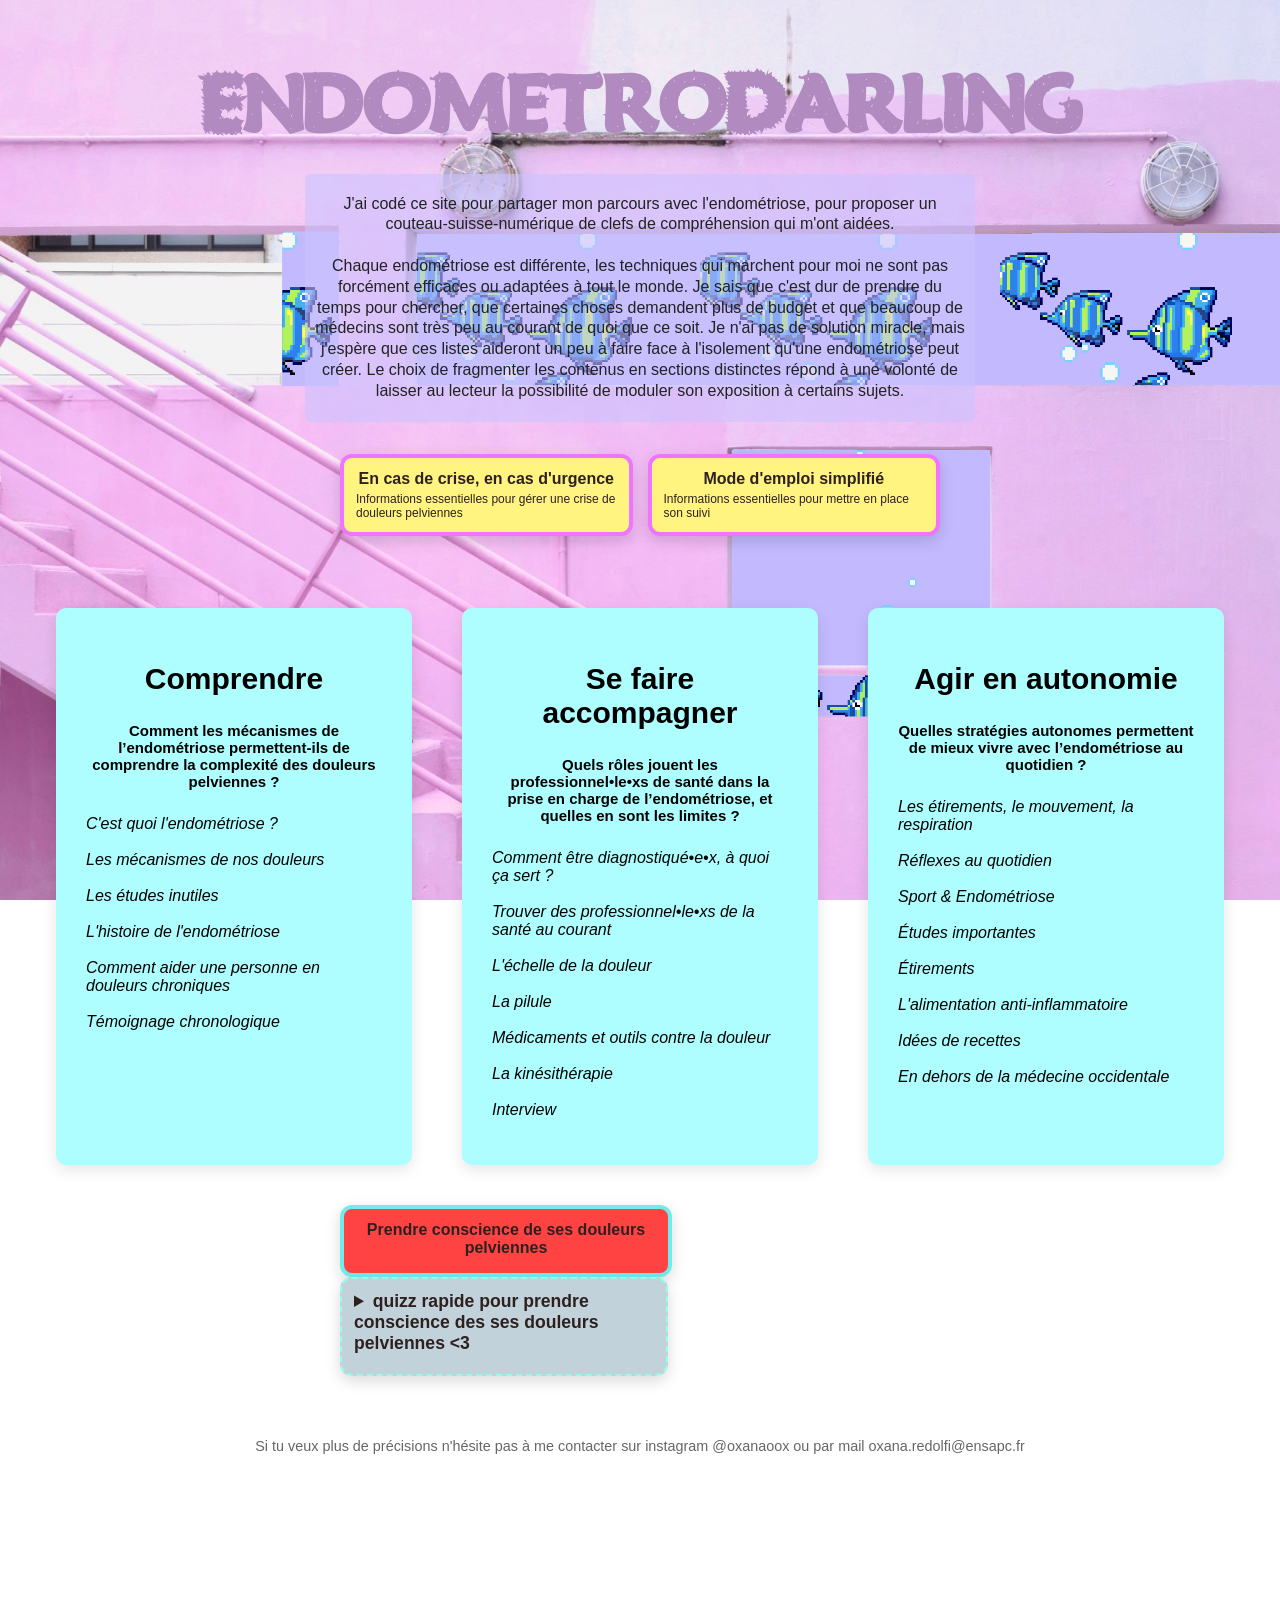
==== commit a69712a8: "Update language for inclusivity in index.html Corrected gender-neutral language throughout the text." ====
--- a/index.html
+++ b/index.html
@@ -23,7 +23,7 @@
     <div>
       <p class="intro">
         J'ai codé ce site pour partager mon parcours avec l'endométriose,
-        pour proposer un couteau-suisse-numérique de clefs de compréhension qui m'ont aidée. <br><br>
+        pour proposer un couteau-suisse-numérique de clefs de compréhension qui m'ont aidées. <br><br>
         Chaque endométriose est différente, les techniques qui marchent pour moi ne sont pas forcément efficaces
         ou adaptées à tout le monde. Je sais que c'est dur de prendre du temps pour chercher,
         que certaines choses demandent plus de budget et que beaucoup de médecins sont très peu au courant
@@ -61,19 +61,21 @@
 
         <p><i>C'est quoi l'endométriose ?
             <br><br>Les mécanismes de nos douleurs
-            <br><br>Comment être diagnostiqué.e, à quoi ça sert ?
-            <br><br>Études anciennes et récentes sur l'endométriose et les douleurs pelviennes
-            <br><br>Témoignage personnel</i></p>
+            <br><br>Les études inutiles
+            <br><br>L'histoire de l'endométriose
+            <br><br> Comment aider une personne en douleurs chroniques
+            <br><br>Témoignage chronologique</i></p>
       </a>
 
       <a href="stabiliser.html" class="trois-chemins">
         <h2>Se faire accompagner</h2>
-        <h5>Quels rôles jouent les professionnel·les de santé dans la prise en charge de l’endométriose, et quelles en
+        <h5>Quels rôles jouent les professionnel•le•xs de santé dans la prise en charge de l’endométriose, et quelles en
           sont les limites ?</h5>
-        <p><i>Trouver des professionnel.les de la santé au courant
+        <p><i>Comment être diagnostiqué•e•x, à quoi ça sert ?
+            <br><br>Trouver des professionnel•le•xs de la santé au courant
             <br><br>L'échelle de la douleur
-            <br><br>La pillule
-            <br><br>Comment traiter la douleur ?
+            <br><br>La pilule
+            <br><br>Médicaments et outils contre la douleur
             <br><br>La kinésithérapie
             <br><br> Interview </i></p>
       </a>
@@ -82,9 +84,13 @@
         <h2>Agir en autonomie</h2>
         <h5>Quelles stratégies autonomes permettent de mieux vivre avec l’endométriose au quotidien ?</h5>
         <p><i>Les étirements, le mouvement, la respiration
-            <br><br> Chercher à diminuer l'inflammation par l'alimentation
-            <br><br> Autres reflexes et habitudes
-            <br><br> Pratiques alternatives</i></p>
+            <br><br> Réflexes au quotidien 
+            <br><br> Sport & Endométriose 
+            <br><br> Études importantes 
+            <br><br> Étirements
+            <br><br> L'alimentation anti-inflammatoire
+            <br><br> Idées de recettes
+            <br><br> En dehors de la médecine occidentale</i></p>
       </a>
 
     </section>
@@ -112,7 +118,7 @@
             <label><input type="radio" name="q3" value="endo"> Oui</label>
             <label><input type="radio" name="q3" value="none"> Non</label>
 
-            <p>4. As-tu déjà rêvé d'arracher l'utérus de ton corps suite à des douleurs ?</p>
+            <p>4. As-tu déjà rêvé•e•x d'arracher l'utérus de ton corps suite à des douleurs ?</p>
             <label><input type="radio" name="q4" value="endo"> Oui</label>
             <label><input type="radio" name="q4" value="none"> Non</label>
 
@@ -133,7 +139,7 @@
             <label><input type="radio" name="q8" value="none"> Non wtf</label>
 
 
-            <p>9. T'es tu déjà demandé si tu avais de l'endométriose ?</p>
+            <p>9. T'es tu déjà demandé•e•x si tu avais de l'endométriose ?</p>
             <label><input type="radio" name="q9" value="endo"> Oui lol </label>
             <label><input type="radio" name="q9" value="none"> Non lol</label>
 
--- a/style.css
+++ b/style.css
@@ -5,8 +5,11 @@
   margin: 0; 
  
 }
-
-.fond-composite {
+@font-face {
+  font-family: "Razzle-Dazzle";
+  src: url("Razzle\ Dazzle\ Regular_5116.ttf") format("truetype");
+}
+.fond {
   position: fixed; 
   top: 0;
   left: 0;
@@ -14,6 +17,240 @@
   height: 100%;
   z-index: -1; 
   overflow: hidden;
+}
+
+body.accueil { 
+  background-color: transparent; 
+  background-image: none;
+  padding: 0 1rem 1000px 1rem; 
+}
+
+
+header, main {
+  display: block;
+  z-index: 10; 
+}
+
+.organisation-principale {
+  display: grid;
+  grid-template-columns: repeat(auto-fit, minmax(250px, 1fr));
+  gap: 50px;
+  padding: 40px;
+}
+
+.trois-chemins {
+  display: block;
+  padding: 30px;
+  background: #aefeff;
+  border-radius: 10px;
+  text-decoration: none;
+  color: black;
+  box-shadow: 0 5px 15px rgba(0,0,0,0.1);
+}
+
+.trois-chemins:hover {
+  transform: translateY(-5px);
+}
+
+.fleche-fermeture {
+  text-align: right;
+  margin-top: 20px;
+  cursor: pointer;
+  font-size: small;
+  opacity: 1;
+}
+
+
+.important-card {
+  background: #fff480;
+  border: 4px solid #ef74ff;
+}
+
+.eho-card {
+  background: #ff4343;
+  border: 4px solid #72ebeb;
+}
+
+h2.eho-card {
+  color: #72ebeb;
+}
+
+
+.quizz {
+  background: #c2d2da;
+  border: 2px dashed #93ffe6;
+}
+
+h1 {
+  font-family: Razzle-Dazzle;
+  font-size: 80px;
+  color: #b18bc0;
+  margin-bottom: 0.5rem;
+}
+
+h2 {
+  font-size: 30px;
+  font-family:'Lucida Sans', 'Lucida Sans Regular', 'Lucida Grande', 'Lucida Sans Unicode' Verdana, serif;
+  text-align:center;
+  
+}
+
+h3{
+  font-size: 14px;
+  text-indent: 50px;
+}
+
+h4{
+  font-size: 60px;
+  font-family: Razzle-Dazzle;
+  color:#a3fff7;
+  text-align: center;
+}
+
+.petit{
+  font-size: 10px;
+}
+
+h5{
+  text-align: center;
+  font-size: 15px;
+}
+
+h6{
+  font-size: 14px;
+  text-align : right;
+  margin-right: 50px;
+}
+
+
+.intro {
+  background-color: #ccc3ff98;
+  font-size: 1rem;
+  max-width: 650px;
+  margin: 0 auto;
+  line-height: 1.3;
+  padding: 20px 10px;
+  border-radius: 5px;
+}
+
+
+details {
+  background-color: rgba(184, 222, 242, 0.552);
+  border: 1px solid #432727;
+  border-radius: 10px;
+  padding: 0.75rem 1rem;
+  margin-bottom: 1rem;
+  pointer-events: auto;
+  z-index: 9;
+}
+
+details[open] {
+  background-color:#cedbfbfd;
+}
+
+details.summary {
+  background-image: url('tournesols-desordre-fond-vert.webp');
+  border: 2px #f589f6;
+  border-radius: 6px;
+}
+
+details.tournesols[open] {
+  background-color: #a8ff98;
+  background-image: url('autre-tournesol.png');
+  background-size: 1000px;
+}
+
+summary {
+  font-weight: bold;
+  font-size: 1.1rem;
+  margin-bottom: 0.5rem;
+  cursor: pointer;
+  z-index: 11;
+}
+
+footer {
+  text-align: center;
+  padding: 1rem;
+  font-size: 0.9rem;
+  color: #666;
+}
+
+#endoQuizz p {
+  margin-top: 1rem;
+  font-weight: bold;
+  color: #4b2e2e;
+}
+
+#endoQuizz label {
+  display: block;
+  margin-left: 1.5rem;
+  margin-bottom: 0.3rem;
+  cursor: pointer;
+}
+
+
+.special-card.quizz {
+  grid-column: 1 / -1;
+}
+
+@media (max-width: 700px) {
+
+  .trois-chemins {
+    grid-template-columns: 1fr;
+    padding: 20px;
+  }
+
+  .intro-organisation {
+    grid-template-columns: 1fr;
+    padding: 0 20px 30px;
+  }
+}
+
+#endoResult {
+  margin-top: 1rem;
+  font-weight: bold;
+  text-align: center;
+  color: #4a2525;
+}
+
+pre {
+  white-space: pre-wrap;
+  word-break: break-word;
+}
+
+.intro-organisation {
+  display: grid;
+  grid-template-columns: repeat(2, 1fr);
+  gap: 15px;
+  max-width: 600px;
+  margin: 0 auto 2rem;
+}
+
+.bonus-organisation {
+  display: center;
+  gap: 15px;
+  max-width: 600px;
+  margin: 0 auto 2rem;
+}
+
+.introduction {
+  max-width: 300px;
+  display: block;
+  text-decoration: none;
+  color: rgb(47, 32, 32);
+  box-shadow: 0 5px 15px rgba(0,0,0,0.15);
+  padding: 12px;
+  border-radius: 12px;
+}
+
+.introduction h2 {
+  font-size: 1rem;
+  margin: 0 0 4px;
+}
+
+.introduction p {
+  font-size: 0.75rem;
+  margin: 0;
 }
 
 .fond-couleur-avec-poissons {
@@ -124,116 +361,6 @@
   z-index: 6; 
   pointer-events: none; 
 }
-
-body.accueil { 
-  background-color: transparent; 
-  background-image: none;
-  padding: 0 1rem 1000px 1rem; 
-}
-
-
-header, main {
-  position: relative;
-  z-index: 10; 
-}
-
-.categories {
-  display: grid;
-  grid-template-columns: repeat(auto-fit, minmax(250px, 1fr));
-  gap: 30px;
-  padding: 40px;
-}
-
-.category-card {
-  display: block;
-  padding: 30px;
-  background: #aefeff;
-  border-radius: 10px;
-  text-decoration: none;
-  color: black;
-  box-shadow: 0 5px 15px rgba(0,0,0,0.1);
-}
-
-.category-card:hover {
-  transform: translateY(-5px);
-}
-
-.fleche-fermeture {
-  text-align: right;
-  margin-top: 20px;
-  cursor: pointer;
-  font-size: small;
-  opacity: 1;
-}
-
-.special-categories {
-  display: grid;
-  grid-template-columns: repeat(auto-fit, minmax(250px, 1fr));
-  gap: 30px;
-  padding: 0 40px 40px;
-}
-
-
-.special-card {
-  display: block;
-  padding: 30px;
-  border-radius: 100px;
-  text-decoration: none;
-  color: rgb(47, 32, 32);
-  box-shadow: 0 5px 15px rgba(0,0,0,0.15);
-}
-
-
-.important-card {
-  background: #fff480;
-  border: 4px solid #ef74ff;
-}
-
-
-.quiz-card {
-  background: #c2d2da;
-  border: 2px dashed #93ffe6;
-}
-
-h1 {
-  font-size: 2.5rem;
-  color: #452e2e;
-  margin-bottom: 0.5rem;
-}
-
-h2 {
-  font-size: 30px;
-  font-family:'Lucida Sans', 'Lucida Sans Regular', 'Lucida Grande', 'Lucida Sans Unicode' Verdana, serif;
-  text-align:center;
-  
-}
-
-h3{
-  font-size: 14px;
-  text-indent: 50px;
-}
-
-h5{
-  text-align: center;
-  font-size: 15px;
-}
-
-h6{
-  font-size: 14px;
-  text-align : right;
-  margin-right: 50px;
-}
-
-.intro {
-  background-color: #ccc3ff98;
-  font-size: 1rem;
-  max-width: 650px;
-  margin: 0 auto;
-  line-height: 1.3;
-  padding: 20px 10px;
-  border-radius: 5px;
-}
-
 
 .med-button {
   display: block;
@@ -304,151 +431,10 @@
 }
 
 
-details {
-  background-color: rgba(184, 222, 242, 0.552);
-  border: 1px solid #432727;
-  border-radius: 10px;
-  padding: 0.75rem 1rem;
-  margin-bottom: 1rem;
-  pointer-events: none;
-  z-index: 8;
-}
-
-details > * {
-  pointer-events: auto;
-  z-index: 9;
-}
-
-summary {
-  font-weight: bold;
-  font-size: 1.1rem;
-  margin-bottom: 0.5rem;
-  cursor: pointer;
-  z-index: 11;
-}
-
-footer {
-  text-align: center;
-  padding: 1rem;
-  font-size: 0.9rem;
-  color: #666;
-}
-
-
-#quizContent {
-  position: absolute;
-  bottom: 70px;
-  right: 0;
-  background-color: #a3fff7;
-  border: 2px solid #4f323a;
-  border-radius: 40px;
-  padding: 1.5rem;
-  width: 300px;
-  max-height: 80vh;
-  overflow-y: auto;
-  font-size: 0.95rem;
-  box-shadow: 0 4px 8px rgba(0,0,0,0.1);
-}
-
-#quizContent.hidden {
-  display: none;
-}
-
-#endoQuiz p {
-  margin-top: 1rem;
-  font-weight: bold;
-  color: #4b2e2e;
-}
-
-#endoQuiz label {
-  display: block;
-  margin-left: 1rem;
-  margin-bottom: 0.3rem;
-  cursor: pointer;
-}
-
-#endoQuiz button {
-  margin-top: 1.5rem;
-  background-color: #bce2d0;
-  border: none;
-  padding: 0.7rem 1rem;
-  border-radius: 6px;
-  cursor: pointer;
-  font-weight: bold;
-}
-
-#endoResult {
-  margin-top: 1rem;
-  font-weight: bold;
-  text-align: center;
-  color: #4a2525;
-}
-
-pre {
-  white-space: pre-wrap;
-  word-break: break-word;
-}
-
-.special-categories {
-  display: grid;
-  grid-template-columns: repeat(2, 1fr);
-  gap: 15px;
-  max-width: 500px;
-  margin: 0 auto 2rem;
-}
-
-.special-card {
-  padding: 12px;
-  border-radius: 12px;
-}
-
-.special-card h2 {
-  font-size: 1rem;
-  margin: 0 0 4px;
-}
-
-.special-card p {
-  font-size: 0.75rem;
-  margin: 0;
-}
-
-
-#openQuiz {
-  cursor: pointer;
-}
-
-summary {
-  cursor: pointer;
-  list-style: none;
-}
-
-summary::-webkit-details-marker {
-  display: none;
-}
-
-.special-card.quiz-card {
-  grid-column: 1 / -1;
-}
-
-@media (max-width: 700px) {
-
-  /* catégories principales */
-  .categories {
-    grid-template-columns: 1fr;
-    padding: 20px;
-  }
-
-  /* cartes du bas (urgence + quizz) */
-  .special-categories {
-    grid-template-columns: 1fr;
-    padding: 0 20px 30px;
-  }
-}
-
 #car {
   position: fixed;
-  bottom: 20px;
-  right: 20px;
+  bottom: -10px;
+  right: -100px;
   font-size: 40px;
   cursor: pointer;
   transition: transform 1s ease;
@@ -479,29 +465,26 @@
 
 .marteau {
   position: absolute;
-  top: 593px;
-  right: 890px;
+  top: 300px;
+  right: 100px;
   width: 60px;
   height: auto;
-
+  z-index: 70;
 }
 
 .cardog {
- 
-  bottom: 30px;
-  right: 30px;
-  width: 100px;
-  height: auto;
-
-}
-
+  width: 220px;
+  height: auto;
+
+}
+  
 .conteneur-pigeon {
   position: absolute;
   left: -150px;
   top: 600px;
   width: 200px;
   height: auto;
-  animation: gauche-droite 15s linear infinite;
+  animation: gauche-droite 17.30s linear infinite;
   transform-style: preserve-3d; 
   z-index: 100;
 }
@@ -535,6 +518,28 @@
   100% { transform: scale(1); opacity: 1; }
 }
 
+.nageuse {
+  position: absolute;
+  left: -10px; 
+  top: 1680px;
+  width: 150px; 
+  height: auto;
+  z-index: 5; 
+  animation: droite-gauche-nage 20s linear infinite;
+  pointer-events: none;
+}
+
+@keyframes droite-gauche-nage {
+  0% {
+    transform: translateX(0px); 
+    left: -10px; 
+  }
+  100% {
+    transform: translateX(1300px); 
+  }
+}
+
+
 
 .tvb {
   position: absolute;
@@ -542,20 +547,19 @@
   right: 100px;
   width: 1000px;
   height: auto;
-
+  pointer-events: none;
 }
 
 .schema {
-  position: absolute;
-  top: 500px;
-  right: 70px;
+  display:block;
   width: 200px;
   height: auto;
+  gap: 20px;
 }
 
 .container {
   display: flex;
-  flex-wrap: wrap; /* passer à la ligne si écran trop petit */
+  flex-wrap: wrap;
   gap: 20px;
   align-items: flex-start;
   margin-top: 20px;
@@ -568,12 +572,12 @@
   margin: 20px;
 }
 
-.schema-dans-texte{
+.schema-dans-texte {
   flex: 0 0 auto;
   align-items: flex-start;
 }
 
-.texte-schema{
+.texte-schema {
   flex: 1 1 300px;
 }
 
@@ -583,6 +587,77 @@
   left: 500px;
   width: 500px;
   height: 150px;
+  pointer-events: none;
+}
+
+.good-dog {
+  position: absolute;
+  top: -10px;
+  right: 186px;
+  width: 550px;
+  height: auto;
+  pointer-events: none;
+}
+
+.petites-images-cases-gauche {
+  float: left;
+  width: 200px;
+  height: auto;
+  margin-right: 15px;
+  pointer-events: none;
+}
+
+.petites-images-cases-droite {
+  float: right;
+  width: 200px;
+  height: auto;
+  margin-right: 15px;
+  pointer-events: none;
+}
+
+.k-taping{
+  position: static;
+  width:660px;
+  height: auto;
+  pointer-events: none;
+}
+
+.oeufs {
+  float: center;
+  width: 100px;
+  height: auto;
+  margin-right: 15px;
+  pointer-events: none;
+}
+
+.recettes {
+  float: right;
+  width: 400px;
+  height: auto;
+  margin-right: -200px;
+  pointer-events: none;
+}
+
+.recettes-petites {
+  float: right;
+  width: 300px;
+  height: auto;
+  margin-right: -250px;
+  pointer-events: none;
+}
+
+.recettes-gauche {
+  float: left;
+  width: 400px;
+  height: auto;
+  margin-left: -300px;
+  pointer-events: none;
+}
+
+.moi-échelle {
+  position: absolute;
+  width: 60px;
+  height: auto;
   pointer-events: none;
 }
 
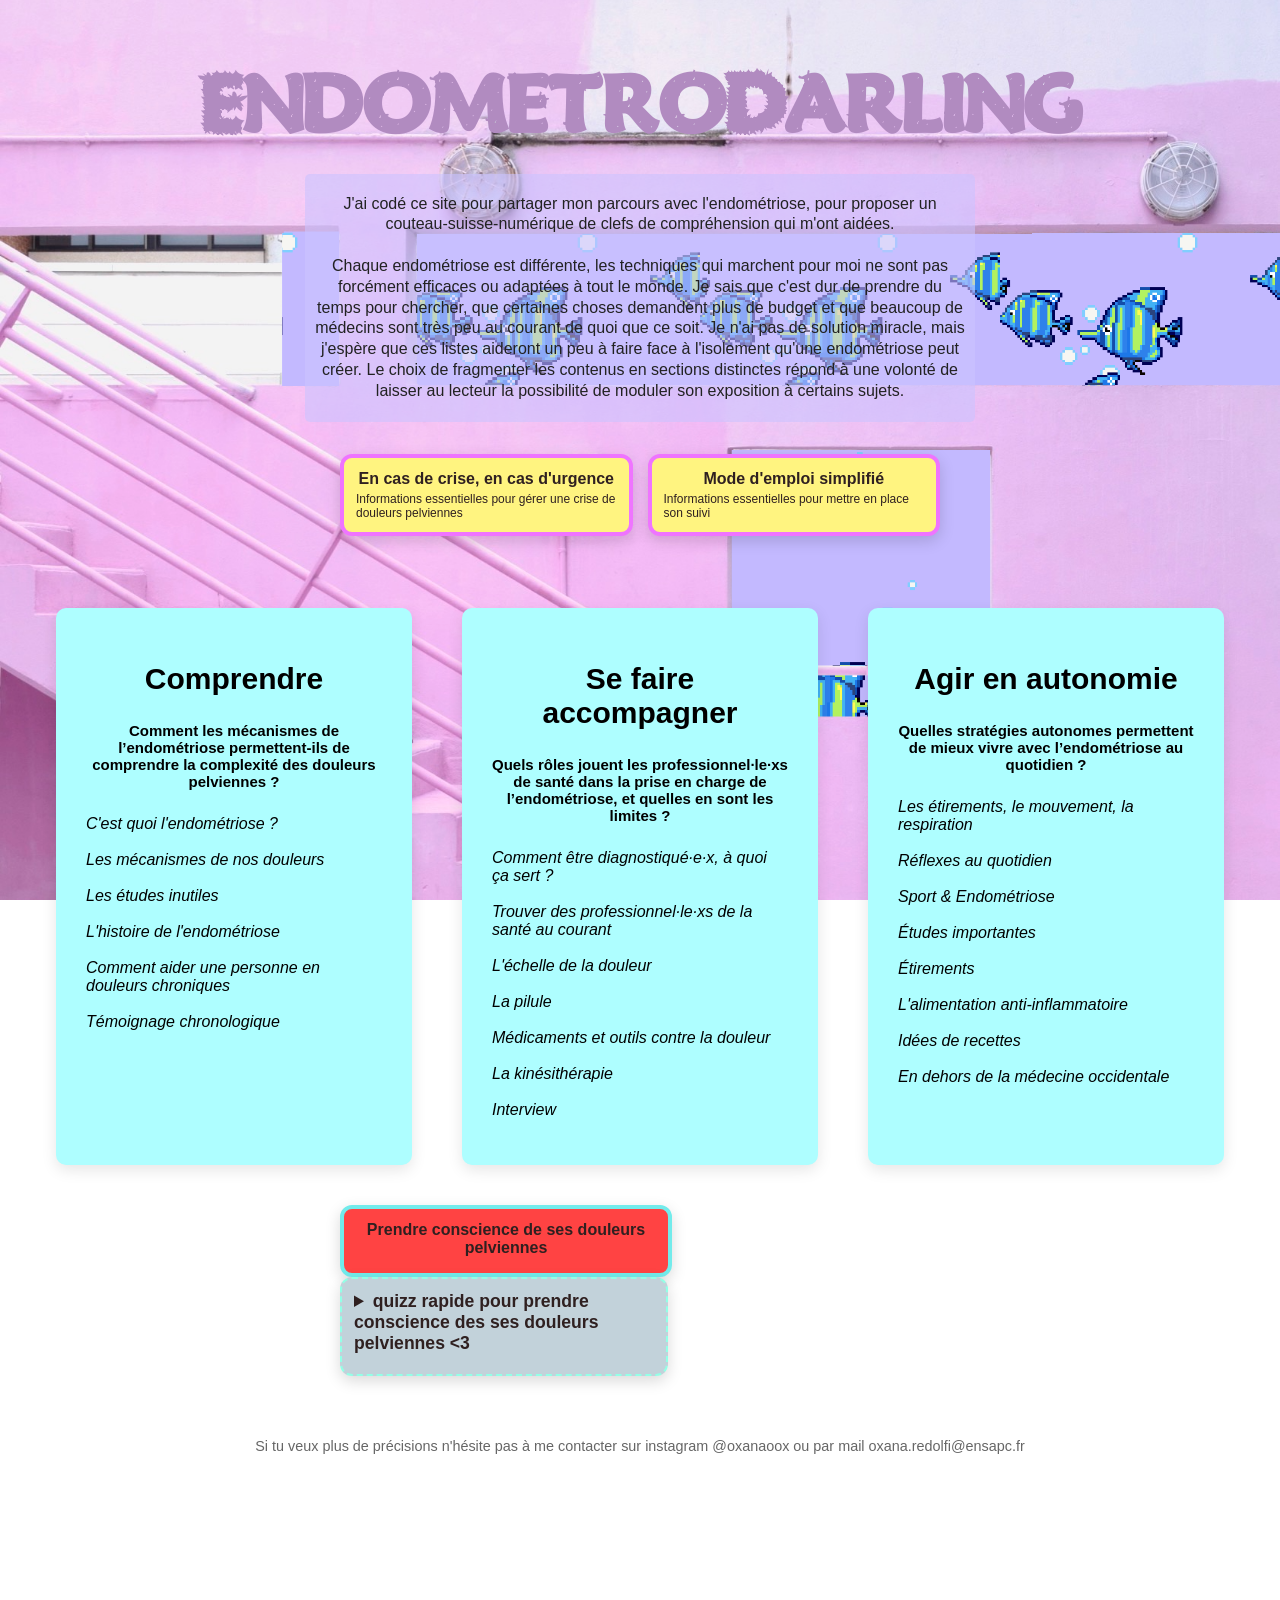
==== commit d57f4c86: "Fix typographical consistency in index.html" ====
--- a/index.html
+++ b/index.html
@@ -69,10 +69,10 @@
 
       <a href="stabiliser.html" class="trois-chemins">
         <h2>Se faire accompagner</h2>
-        <h5>Quels rôles jouent les professionnel•le•xs de santé dans la prise en charge de l’endométriose, et quelles en
+        <h5>Quels rôles jouent les professionnel·le·xs de santé dans la prise en charge de l’endométriose, et quelles en
           sont les limites ?</h5>
-        <p><i>Comment être diagnostiqué•e•x, à quoi ça sert ?
-            <br><br>Trouver des professionnel•le•xs de la santé au courant
+        <p><i>Comment être diagnostiqué·e·x, à quoi ça sert ?
+            <br><br>Trouver des professionnel·le·xs de la santé au courant
             <br><br>L'échelle de la douleur
             <br><br>La pilule
             <br><br>Médicaments et outils contre la douleur
@@ -118,7 +118,7 @@
             <label><input type="radio" name="q3" value="endo"> Oui</label>
             <label><input type="radio" name="q3" value="none"> Non</label>
 
-            <p>4. As-tu déjà rêvé•e•x d'arracher l'utérus de ton corps suite à des douleurs ?</p>
+            <p>4. As-tu déjà rêvé·e·x d'arracher l'utérus de ton corps suite à des douleurs ?</p>
             <label><input type="radio" name="q4" value="endo"> Oui</label>
             <label><input type="radio" name="q4" value="none"> Non</label>
 
@@ -139,7 +139,7 @@
             <label><input type="radio" name="q8" value="none"> Non wtf</label>
 
 
-            <p>9. T'es tu déjà demandé•e•x si tu avais de l'endométriose ?</p>
+            <p>9. T'es tu déjà demandé·e·x si tu avais de l'endométriose ?</p>
             <label><input type="radio" name="q9" value="endo"> Oui lol </label>
             <label><input type="radio" name="q9" value="none"> Non lol</label>
 
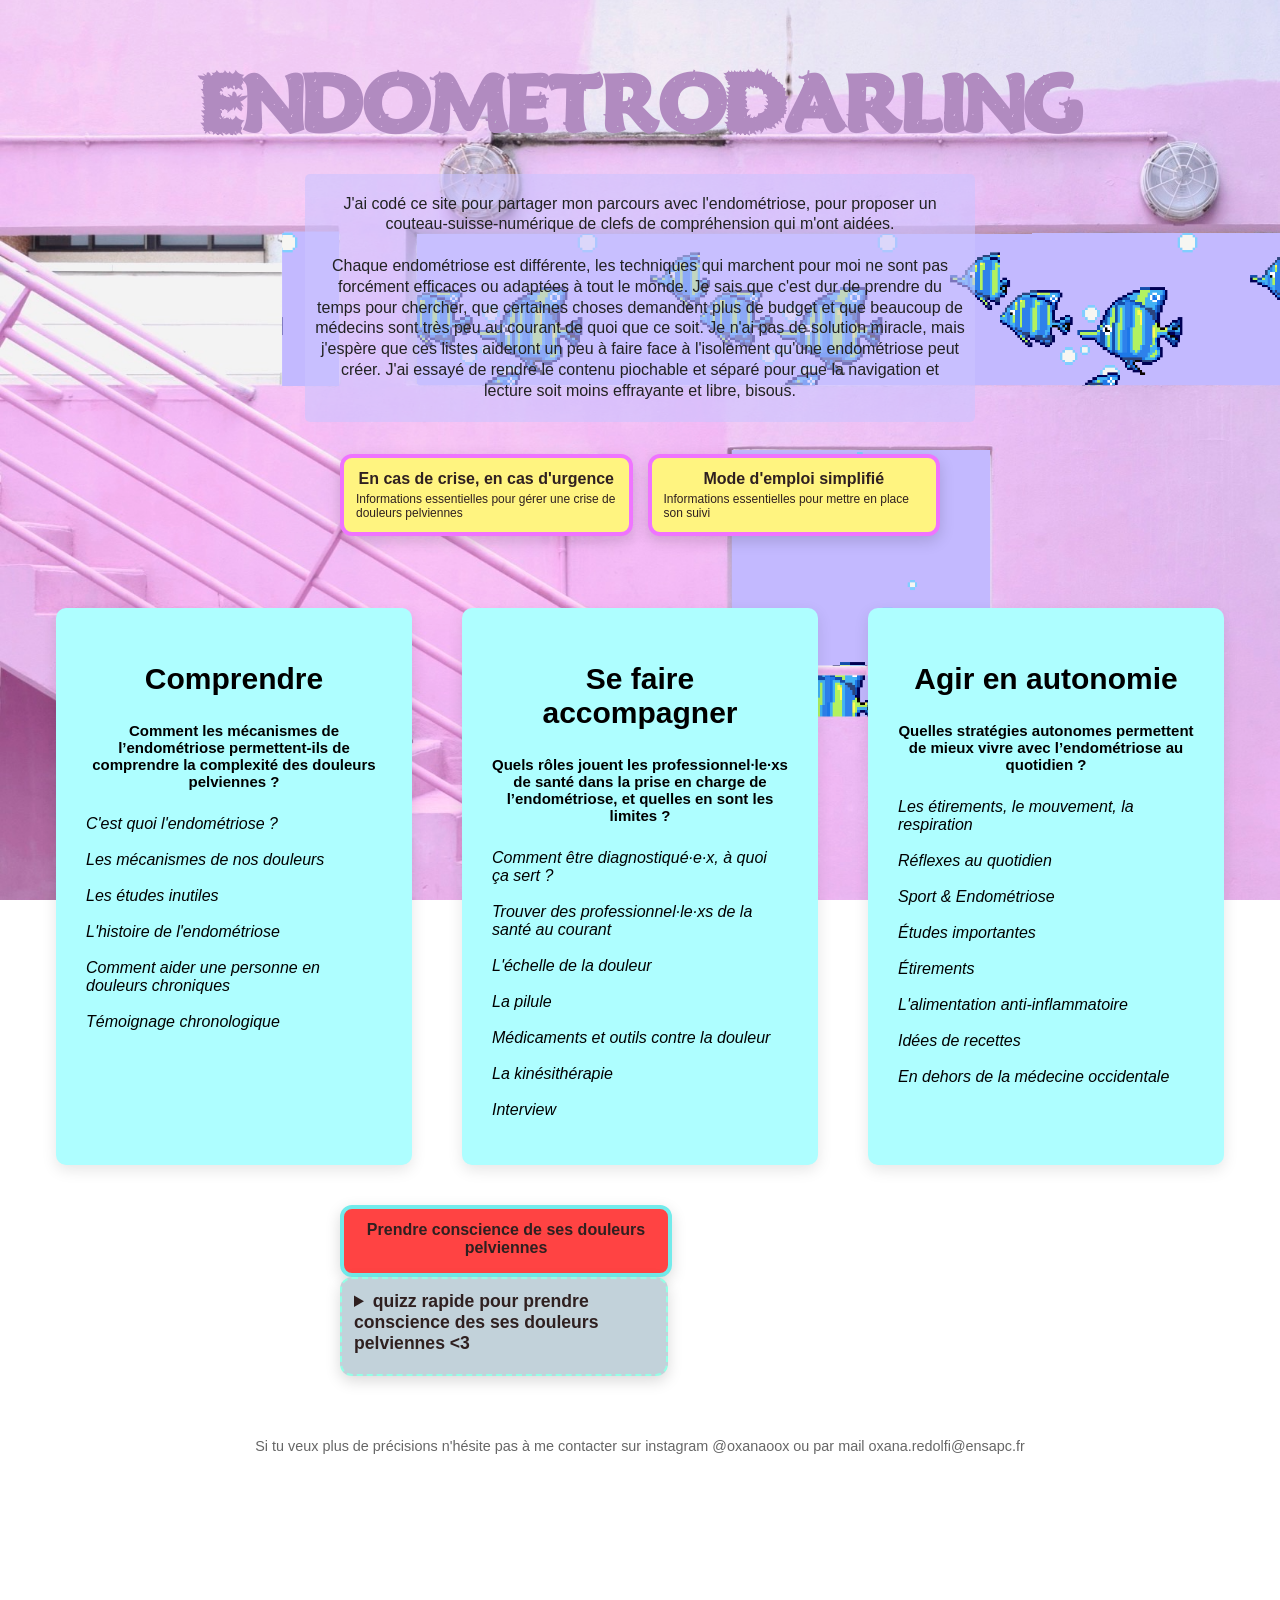
==== commit 57098adc: "Update index.html" ====
--- a/index.html
+++ b/index.html
@@ -29,9 +29,8 @@
         que certaines choses demandent plus de budget et que beaucoup de médecins sont très peu au courant
         de quoi que ce soit. Je n'ai pas de solution miracle, 
         mais j'espère que ces listes aideront un peu à faire face à l'isolement
-        qu'une endométriose peut créer.
-        Le choix de fragmenter les contenus en sections distinctes répond à une volonté 
-        de laisser au lecteur la possibilité de moduler son exposition à certains sujets.
+        qu'une endométriose peut créer. J'ai essayé de rendre le contenu piochable 
+        et séparé pour que la navigation et lecture soit moins effrayante et libre, bisous.
 
     </div>
     </p>
